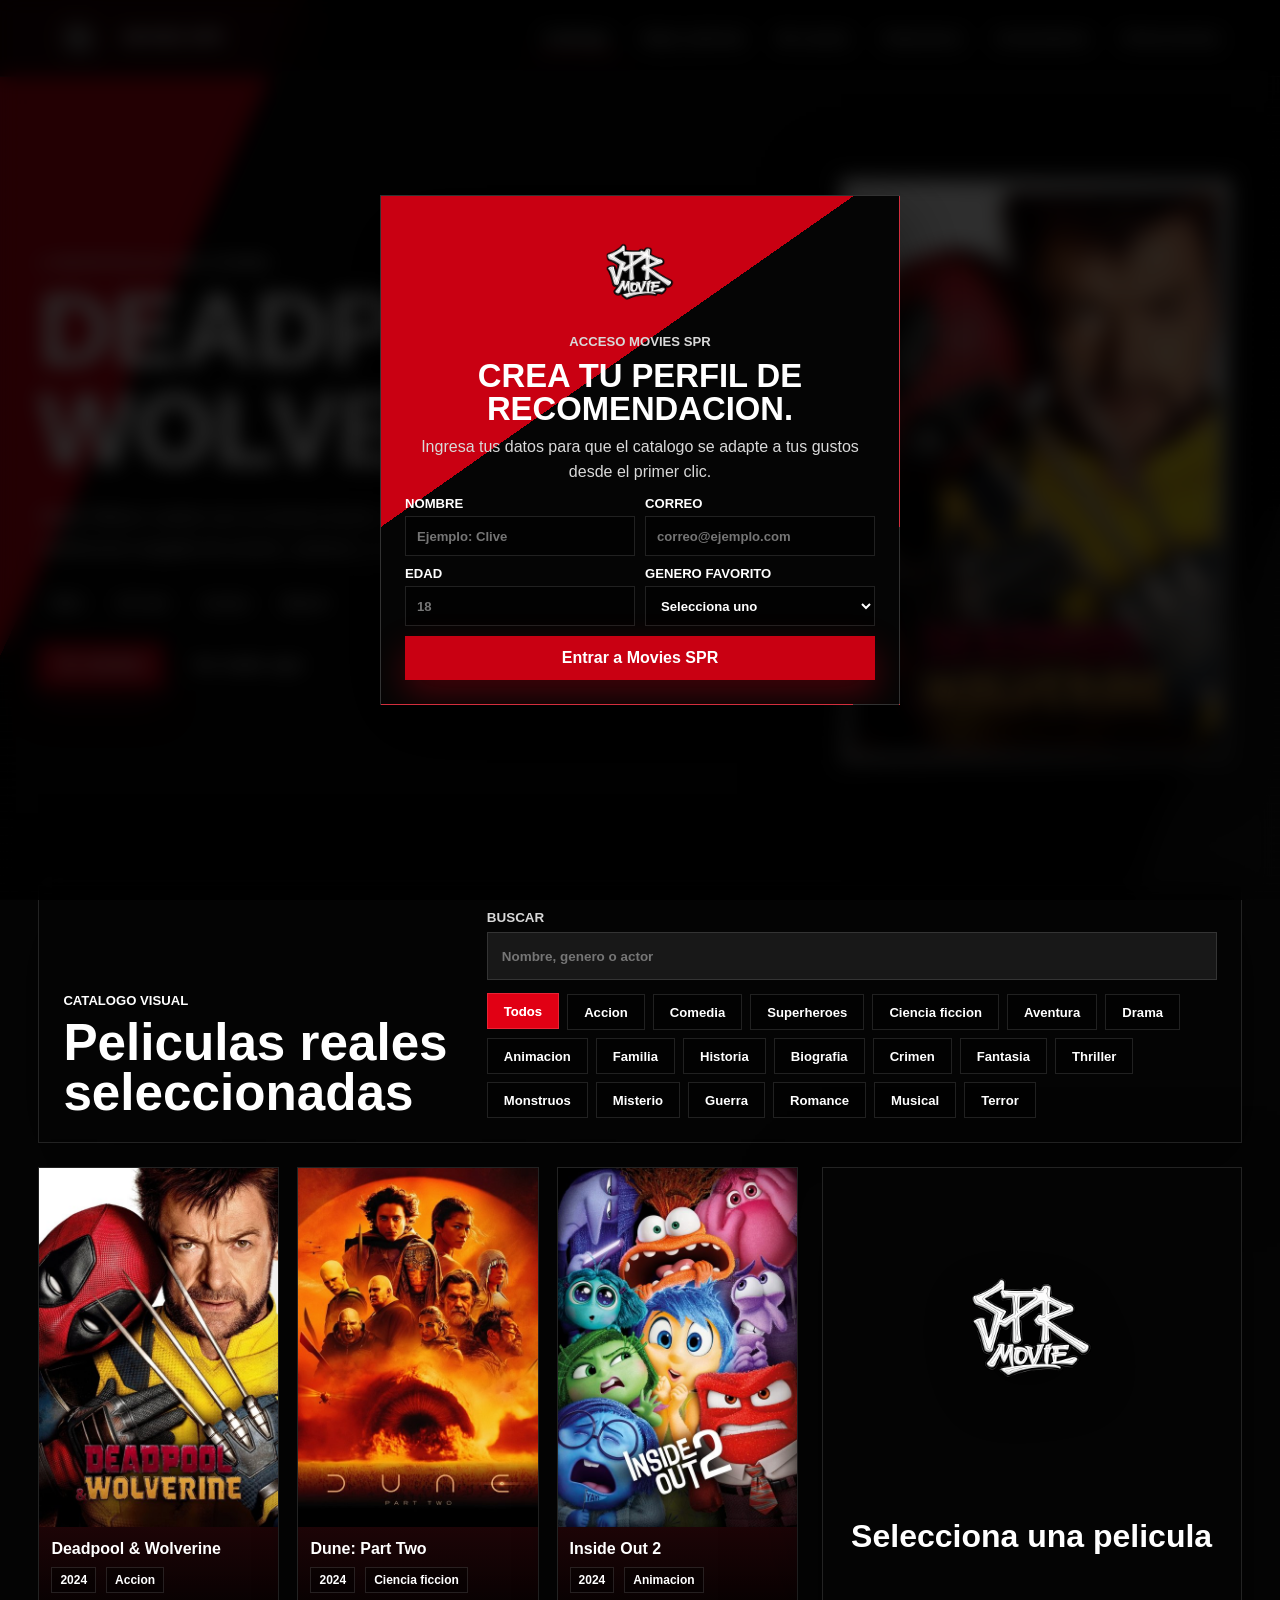
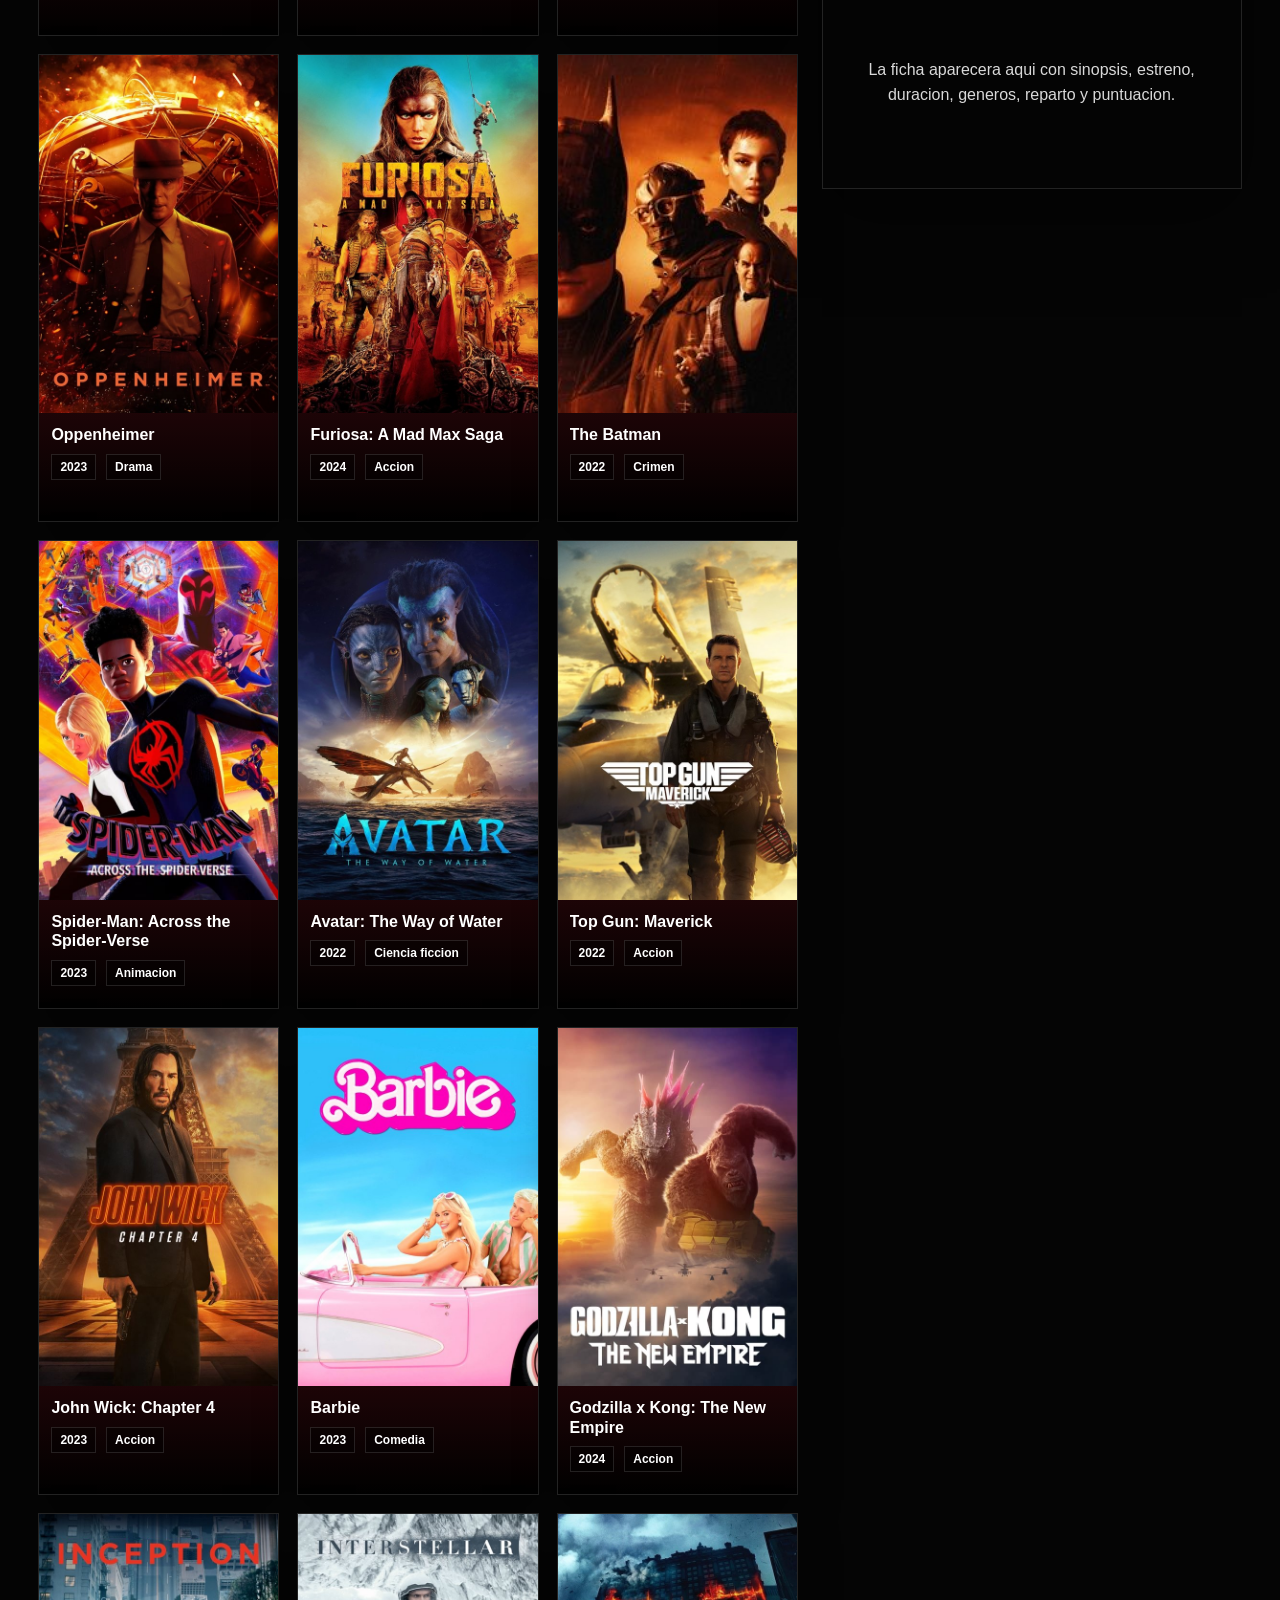
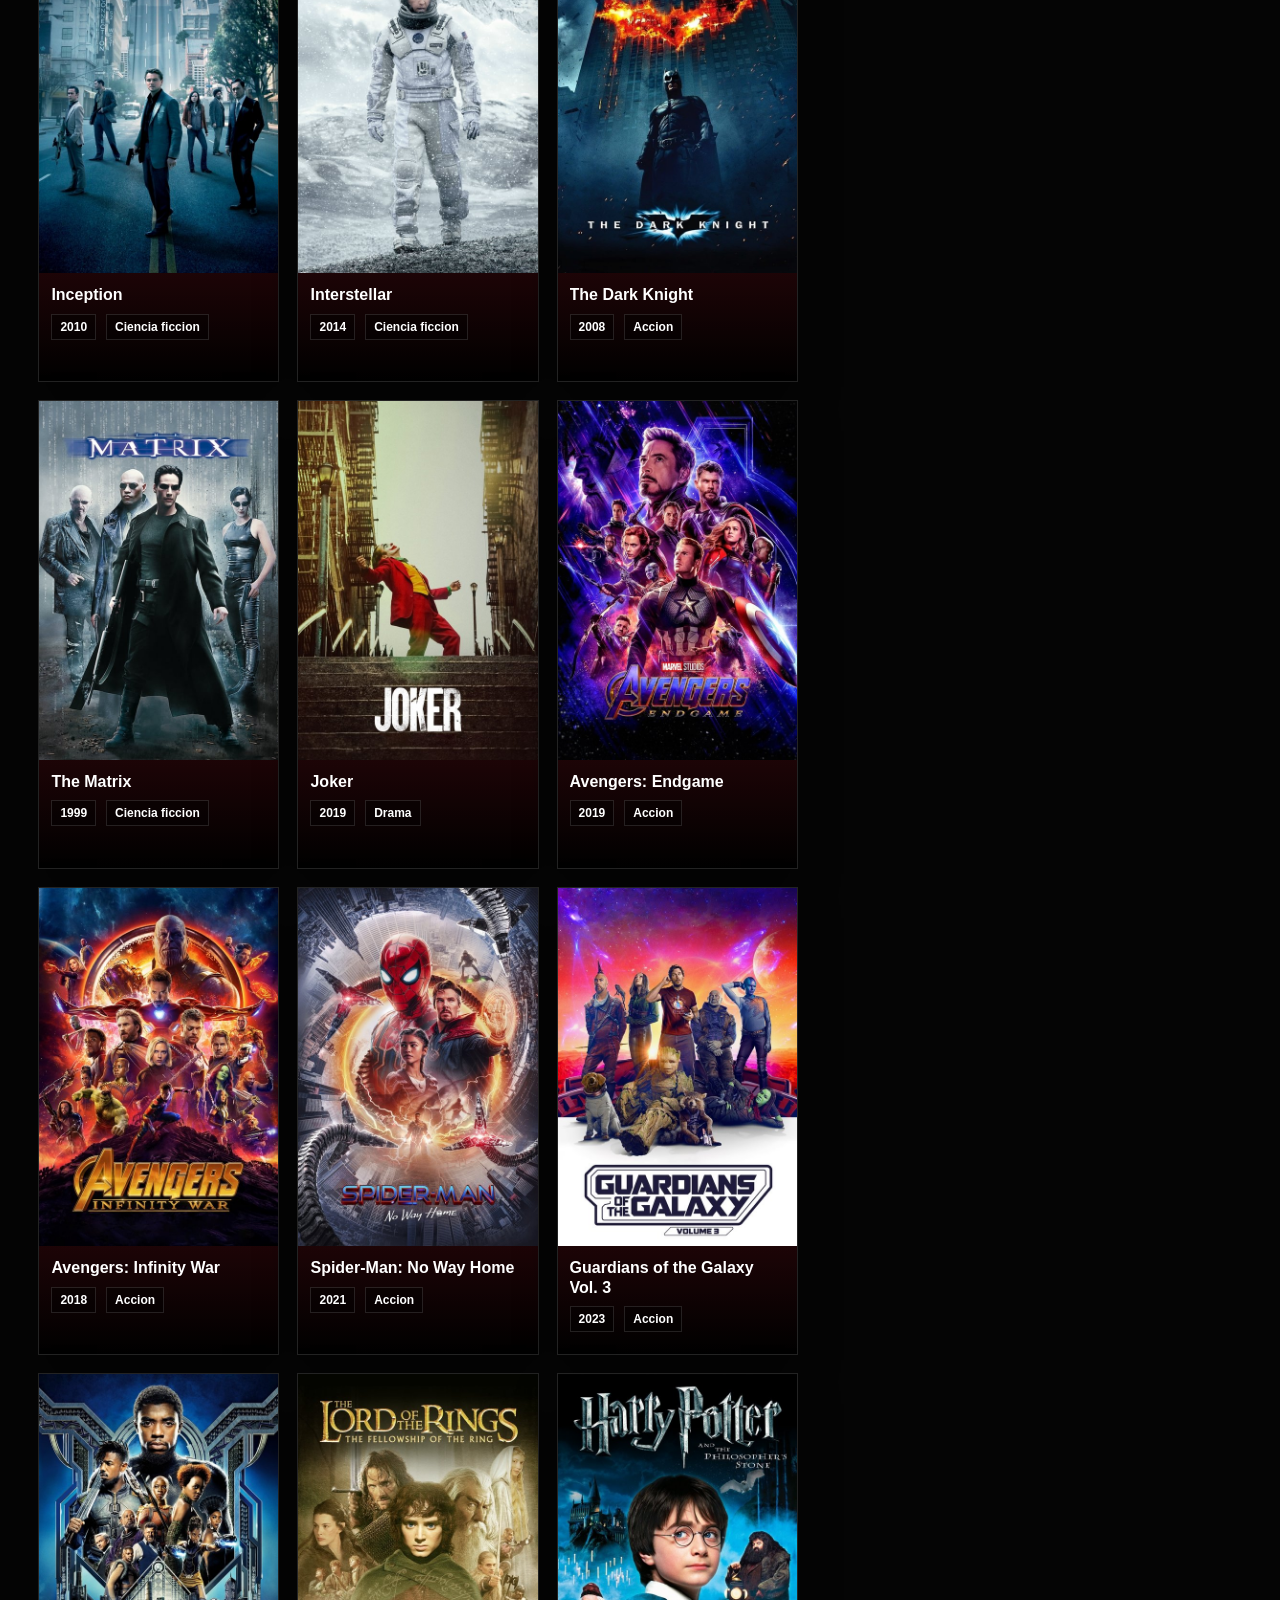
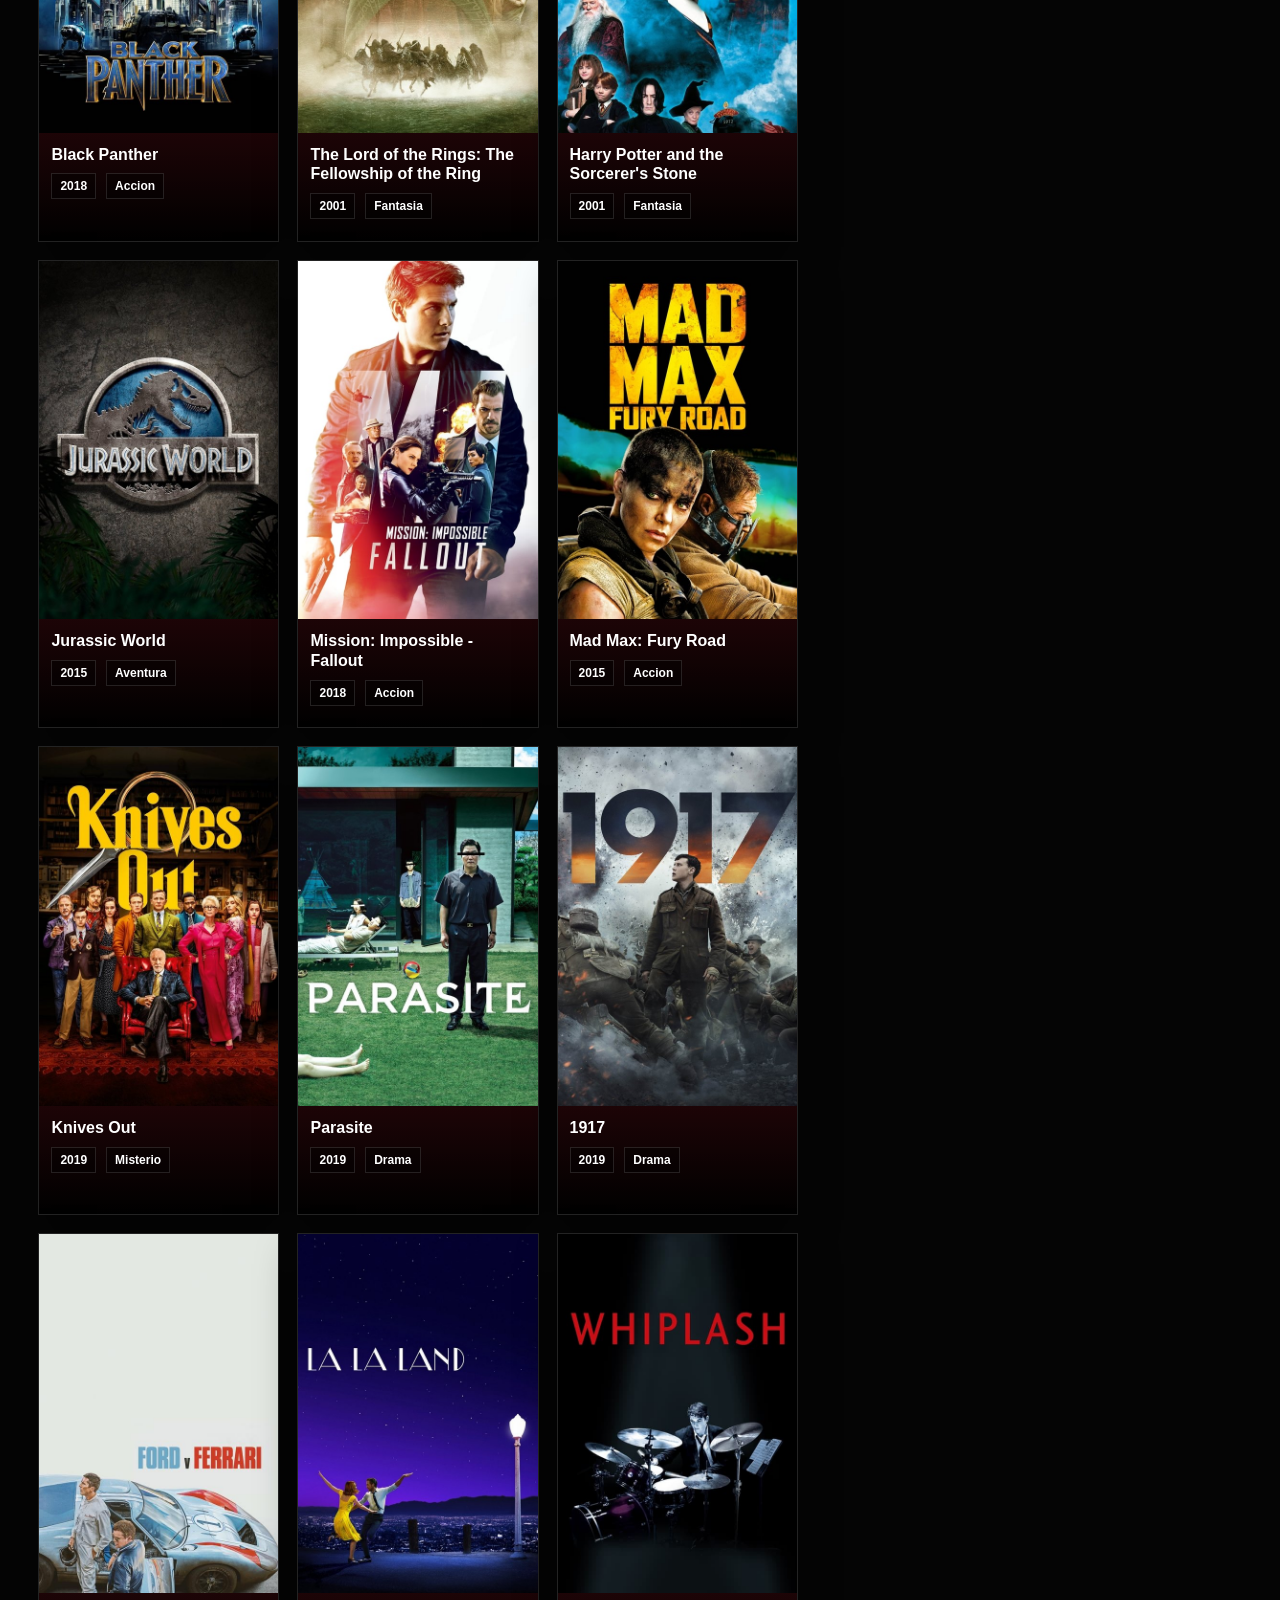
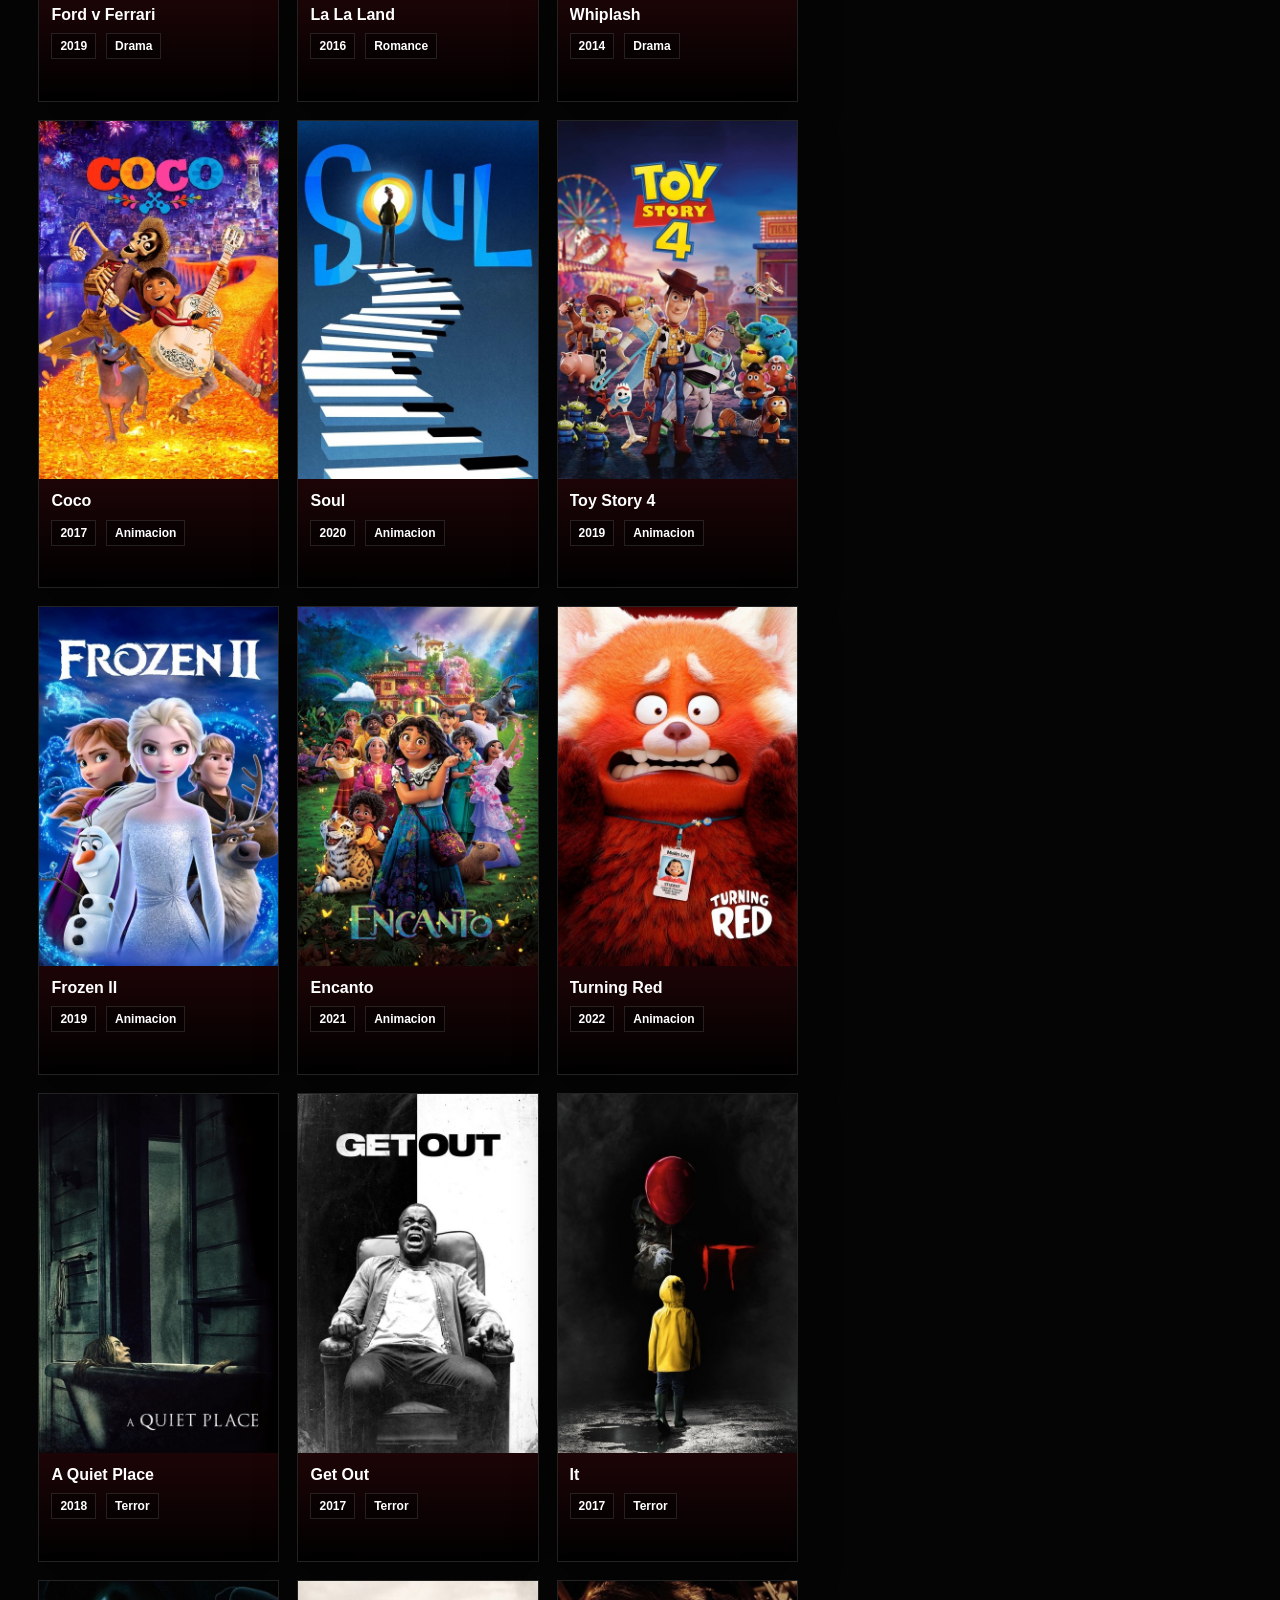
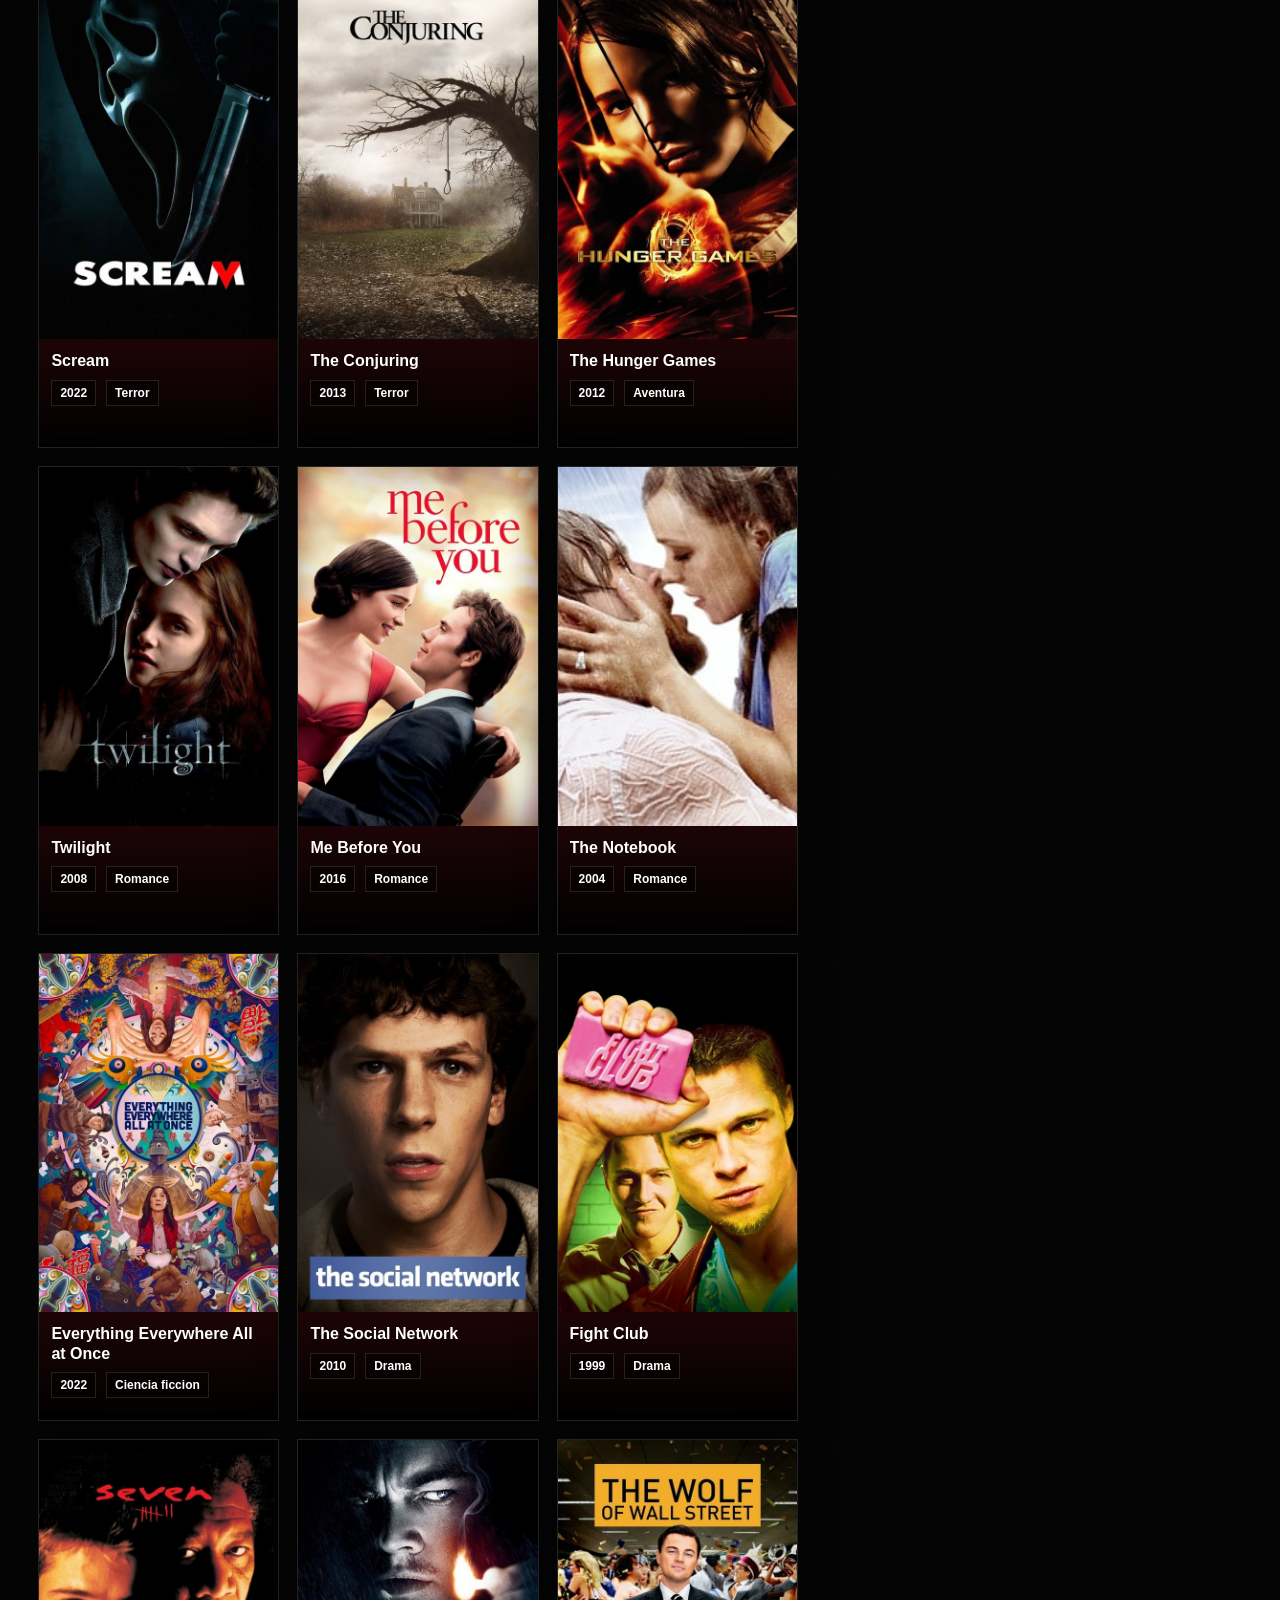
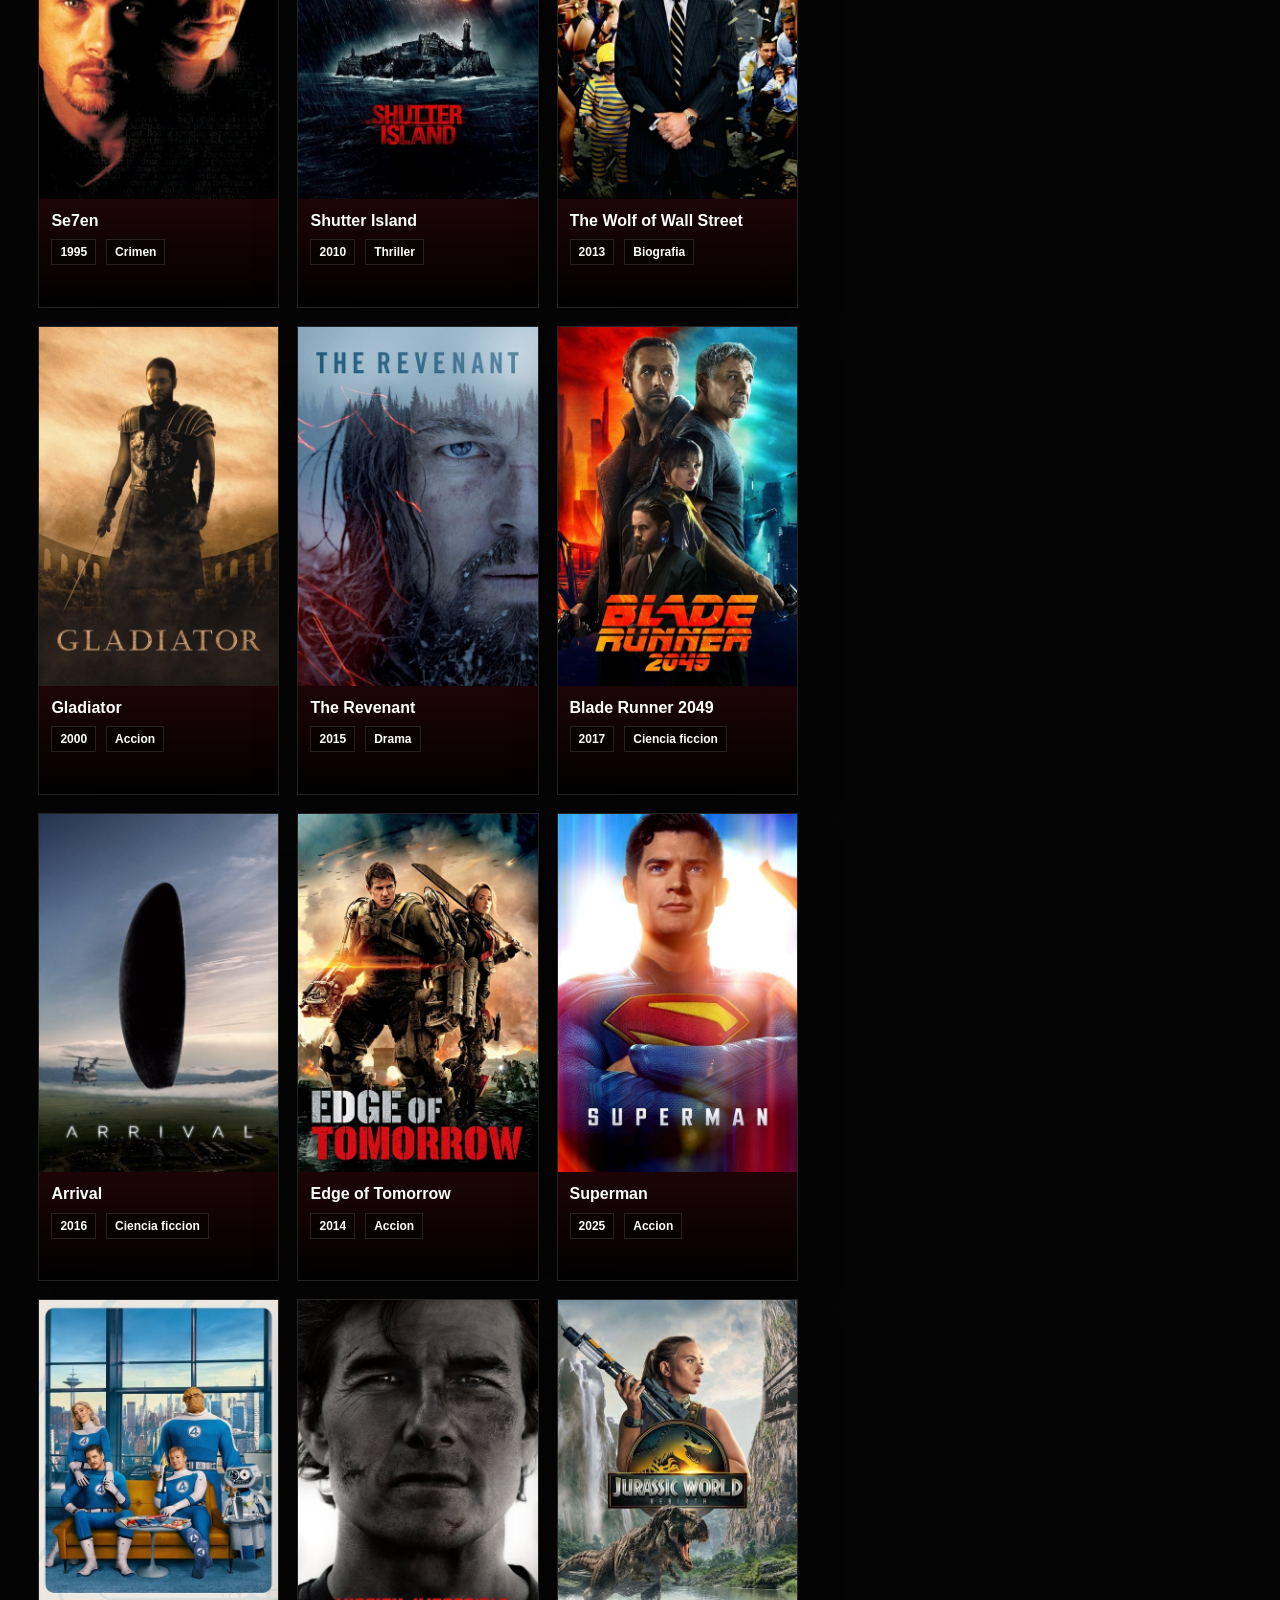
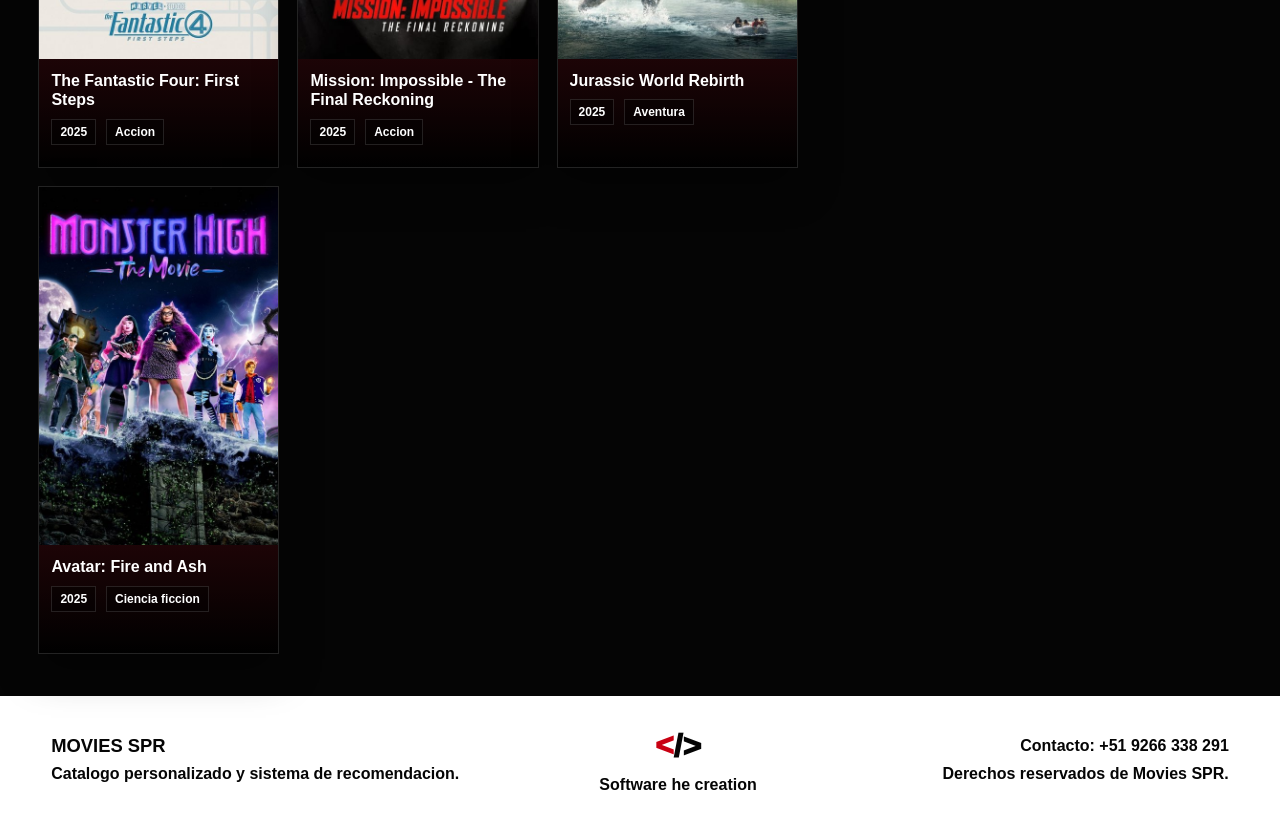
==== index.html @ 11970e3d "Entrega final Movies SPR" ====
<!DOCTYPE html>
<html lang="es">
<head>
  <meta charset="UTF-8">
  <meta name="viewport" content="width=device-width, initial-scale=1.0">
  <title>Movies SPR - Catalogo</title>
  <link rel="icon" type="image/png" href="assets/logo/logo-spr-movie.png">
  <link rel="stylesheet" href="css/styles.css">
</head>
<body>
<div class="welcome-overlay" id="loginOverlay" aria-modal="true" role="dialog">
    <section class="welcome-card login-card">
      <img src="assets/logo/logo-spr-movie.png" alt="Logo SPR Movie" class="welcome-logo">
      <p class="eyebrow">Acceso Movies SPR</p>
      <h1>Crea tu perfil de recomendacion.</h1>
      <p>Ingresa tus datos para que el catalogo se adapte a tus gustos desde el primer clic.</p>
      <form class="login-form" id="loginForm">
        <label>Nombre
          <input id="userNameInput" type="text" placeholder="Ejemplo: Clive" required>
        </label>
        <label>Correo
          <input id="userEmailInput" type="email" placeholder="correo@ejemplo.com" required>
        </label>
        <label>Edad
          <input id="userAgeInput" type="number" min="7" max="99" placeholder="18" required>
        </label>
        <label>Genero favorito
          <select id="favoriteGenreInput" required>
            <option value="">Selecciona uno</option>
            <option>Accion</option>
            <option>Comedia</option>
            <option>Superheroes</option>
            <option>Ciencia ficcion</option>
            <option>Aventura</option>
            <option>Drama</option>
            <option>Animacion</option>
            <option>Familia</option>
            <option>Crimen</option>
            <option>Thriller</option>
          </select>
        </label>
        <button class="primary-action" type="submit">Entrar a Movies SPR</button>
      </form>
    </section>
  </div>

  <div class="welcome-overlay hidden" id="welcomeOverlay" aria-modal="true" role="dialog">
    <section class="welcome-card">
      <button class="icon-button close-welcome" id="closeWelcome" aria-label="Cerrar bienvenida">x</button>
      <img src="assets/logo/logo-spr-movie.png" alt="Logo SPR Movie" class="welcome-logo">
      <p class="eyebrow" id="welcomeEyebrow">Bienvenido a Movies SPR</p>
      <h1 id="welcomeTitle">Tu catalogo ya esta listo.</h1>
      <p id="welcomeMessage">Hoy tienes recomendaciones hechas para ti. Explora, toca portadas y deja que Movies SPR aprenda que historias van contigo.</p>
      <button class="primary-action" id="startBrowsing">Continuar</button>
    </section>
  </div>

  
<header class="topbar">
    <a class="brand" href="index.html" aria-label="Movies SPR inicio">
      <img src="assets/logo/logo-spr-movie.png" alt="SPR Movie">
      <span>Movies SPR</span>
    </a>
    <nav aria-label="Secciones principales">
      <a href="index.html#catalog" aria-current="page">Catalogo</a>
      <a href="index.html#featured" >Mejor pelicula</a>
      <a href="cuenta.html" >Mi cuenta</a>
      <a href="votaciones.html" >Votaciones</a>
      <a href="comentarios.html" >Comentarios</a>
      <a href="ficha-tecnica.html" >Ficha tecnica</a>
    </nav>
  </header>

  <main id="top">
<section class="hero" id="featured">
      <div class="hero-copy">
        <p class="eyebrow">La mejor pelicula de la pagina</p>
        <h2>Deadpool & Wolverine</h2>
        <p>Wade Wilson vuelve con su humor brutal y se cruza con Wolverine en una aventura multiversal cargada de accion, cameos y caos estilo Marvel.</p>
        <div class="hero-meta">
          <span>2024</span>
          <span>127 min</span>
          <span>Accion</span>
          <span>Marvel</span>
        </div>
        <div class="hero-actions">
          <button class="primary-action" data-featured-open>Ver detalles</button>
          <button class="secondary-action" data-watch-trailer>Ver trailer aqui</button>
        </div>
      </div>
      <div class="hero-poster" aria-label="Poster destacado de Deadpool & Wolverine">
        <img src="assets/posters/deadpool-wolverine.jpg" alt="Poster Deadpool & Wolverine">
      </div>
    </section>

<section class="toolbar" id="catalog" aria-label="Herramientas del catalogo">
      <div>
        <p class="eyebrow">Catalogo visual</p>
        <h2>Peliculas reales seleccionadas</h2>
      </div>
      <div class="controls">
        <label class="search-box">
          <span>Buscar</span>
          <input id="searchInput" type="search" placeholder="Nombre, genero o actor">
        </label>
        <div class="chips" id="genreChips" aria-label="Filtros por genero"></div>
      </div>
    </section>

<section class="layout">
      <div class="movie-grid" id="movieGrid" aria-live="polite"></div>

      <aside class="detail-panel" id="details">
        <div class="panel-empty" id="panelEmpty">
          <img src="assets/logo/logo-spr-movie.png" alt="" aria-hidden="true">
          <h2>Selecciona una pelicula</h2>
          <p>La ficha aparecera aqui con sinopsis, estreno, duracion, generos, reparto y puntuacion.</p>
        </div>
        <article class="panel-content hidden" id="panelContent"></article>
      </aside>
    </section>
  </main>

<dialog class="player-modal" id="playerModal" aria-label="Reproductor de trailer">
    <div class="player-shell">
      <button class="icon-button close-player" id="closePlayer" aria-label="Cerrar reproductor">x</button>
      <div class="player-copy">
        <p class="eyebrow">Contenido destacado</p>
        <h2>Deadpool & Wolverine</h2>
        <p>Reproductor integrado de Movies SPR para disfrutar la pelicula destacada dentro de la pagina.</p>
      </div>
      <iframe
        id="trailerFrame"
        title="Reproductor Deadpool & Wolverine"
        src=""
        allow="accelerometer; autoplay; clipboard-write; encrypted-media; gyroscope; picture-in-picture; web-share"
        allowfullscreen>
      </iframe>
    </div>
  </dialog>

  <footer class="site-footer">
    <div class="footer-brand">
      <strong>Movies SPR</strong>
      <span>Catalogo personalizado y sistema de recomendacion.</span>
    </div>
    <div class="footer-owner">
      <span class="code-logo" aria-label="Logo Software he creation"><span>&lt;</span>/&gt;</span>
      <span>Software he creation</span>
    </div>
    <div class="footer-contact">
      <span>Contacto: +51 9266 338 291</span>
      <span>Derechos reservados de Movies SPR.</span>
    </div>
  </footer>

  
  <script src="js/script.js"></script>
</body>
</html>
---- css/styles.css ----
:root {
  --red: #c90012;
  --red-dark: #8d000c;
  --red-soft: #ff2b3f;
  --black: #050505;
  --black-2: #121212;
  --black-3: #1d1d1d;
  --white: #ffffff;
  --muted: #d9d9d9;
  --line: rgba(255, 255, 255, 0.12);
  --shadow: 0 24px 70px rgba(0, 0, 0, 0.55);
}

* {
  box-sizing: border-box;
}

html {
  scroll-behavior: smooth;
}

body {
  margin: 0;
  min-height: 100vh;
  font-family: Inter, Segoe UI, Arial, sans-serif;
  color: var(--white);
  background: var(--black);
  background-attachment: fixed;
}

body::before {
  content: "";
  position: fixed;
  inset: 0;
  pointer-events: none;
  background:
    linear-gradient(115deg, rgba(201, 0, 18, 0.95) 0 18%, transparent 18% 100%),
    linear-gradient(290deg, rgba(255, 255, 255, 0.07) 0 9%, transparent 9% 100%),
    repeating-linear-gradient(0deg, rgba(255, 255, 255, 0.025) 0 1px, transparent 1px 8px);
  z-index: -1;
}

button,
input,
select,
textarea {
  font: inherit;
}

.topbar {
  position: sticky;
  top: 0;
  z-index: 20;
  display: flex;
  align-items: center;
  justify-content: space-between;
  gap: 24px;
  padding: 14px clamp(18px, 4vw, 56px);
  background: rgba(5, 5, 5, 0.86);
  border-bottom: 1px solid var(--line);
  backdrop-filter: blur(18px);
}

.brand,
.topbar nav {
  display: flex;
  align-items: center;
  gap: 14px;
  flex-wrap: wrap;
}

.brand {
  min-width: 0;
  color: var(--white);
  text-decoration: none;
  font-weight: 900;
  text-transform: uppercase;
  letter-spacing: 0;
}

.brand img {
  width: 58px;
  height: 48px;
  object-fit: contain;
  filter: drop-shadow(0 0 12px rgba(255, 255, 255, 0.22));
}

.topbar nav a {
  color: var(--muted);
  text-decoration: none;
  font-size: 0.95rem;
  font-weight: 700;
  padding: 8px 10px;
  border-bottom: 2px solid transparent;
}

.topbar nav a:hover,
.topbar nav a[aria-current="page"] {
  color: var(--white);
  border-color: var(--red);
}

main {
  width: min(1440px, 100%);
  margin: 0 auto;
  padding: 28px clamp(16px, 3vw, 44px) 42px;
}

.hero {
  min-height: calc(100vh - 120px);
  display: grid;
  grid-template-columns: minmax(0, 1.1fr) minmax(260px, 0.62fr);
  align-items: center;
  gap: clamp(24px, 5vw, 72px);
  padding-bottom: 48px;
}

.hero-copy {
  max-width: 760px;
}

.eyebrow {
  margin: 0 0 10px;
  color: var(--white);
  font-weight: 900;
  text-transform: uppercase;
  font-size: 0.82rem;
  letter-spacing: 0;
}

.hero h2,
.toolbar h2,
.panel-content h2,
.welcome-card h1,
.player-copy h2 {
  margin: 0;
  line-height: 0.98;
  letter-spacing: 0;
}

.hero h2 {
  max-width: 820px;
  font-size: clamp(3rem, 8vw, 7.2rem);
  text-transform: uppercase;
}

.hero-copy > p:not(.eyebrow) {
  max-width: 690px;
  margin: 22px 0 0;
  color: #f2f2f2;
  font-size: 1.15rem;
  line-height: 1.65;
}

.hero-meta,
.movie-meta,
.facts {
  display: flex;
  flex-wrap: wrap;
  gap: 10px;
}

.hero-meta {
  margin: 24px 0;
}

.hero-meta span,
.movie-meta span,
.facts span,
.tag {
  display: inline-flex;
  align-items: center;
  min-height: 32px;
  padding: 6px 11px;
  border: 1px solid var(--line);
  background: rgba(0, 0, 0, 0.4);
  color: var(--white);
  font-size: 0.88rem;
  font-weight: 800;
}

.hero-actions,
.panel-actions {
  display: flex;
  flex-wrap: wrap;
  gap: 12px;
}

.primary-action,
.secondary-action,
.chip {
  min-height: 44px;
  border: 0;
  cursor: pointer;
  font-weight: 900;
  color: var(--white);
}

.primary-action {
  padding: 0 18px;
  background: var(--red);
  box-shadow: 0 14px 34px rgba(201, 0, 18, 0.32);
}

.secondary-action,
.chip {
  padding: 0 16px;
  border: 1px solid var(--line);
  background: rgba(0, 0, 0, 0.58);
}

.primary-action:hover,
.secondary-action:hover,
.chip:hover,
.chip.active {
  transform: translateY(-1px);
  filter: brightness(1.12);
}

.hero-poster {
  justify-self: center;
  width: min(390px, 92vw);
  aspect-ratio: 2 / 3;
  padding: 12px;
  background: linear-gradient(145deg, var(--white), rgba(255, 255, 255, 0.12));
  box-shadow: var(--shadow);
}

.hero-poster img,
.movie-card img,
.detail-poster {
  width: 100%;
  height: 100%;
  object-fit: cover;
  object-position: center;
  display: block;
  background: var(--black-2);
}

.toolbar {
  scroll-margin-top: 96px;
  display: grid;
  grid-template-columns: minmax(240px, 0.55fr) minmax(0, 1fr);
  align-items: end;
  gap: 22px;
  padding: 24px;
  background: rgba(5, 5, 5, 0.82);
  border: 1px solid var(--line);
  box-shadow: var(--shadow);
}

.proposal {
  scroll-margin-top: 92px;
  margin-top: 46px;
  display: grid;
  gap: 24px;
  min-width: 0;
}

.proposal > *,
.solution-overview,
.recommender-lab,
.architecture,
.compare-section,
.guide-answers,
.success-cases,
.evidence-block,
.lab-shell,
.recommendation-results,
.flow-diagram {
  min-width: 0;
}

.section-heading {
  max-width: 980px;
  padding: 30px 0 4px;
}

.section-heading.compact {
  padding-top: 0;
}

.section-heading h2,
.solution-overview h3 {
  margin: 0;
  font-size: clamp(2rem, 4.7vw, 4.7rem);
  line-height: 1;
  text-transform: uppercase;
}

.section-heading p:not(.eyebrow),
.solution-overview p,
.evidence-block p,
.guide-answers p,
.success-cases p {
  color: var(--muted);
  line-height: 1.58;
}

.requirement-strip {
  display: flex;
  flex-wrap: wrap;
  gap: 9px;
  padding: 16px;
  border: 1px solid var(--line);
  background: rgba(5, 5, 5, 0.78);
}

.requirement-strip span {
  padding: 9px 12px;
  background: var(--red);
  color: var(--white);
  font-weight: 900;
  font-size: 0.82rem;
  text-transform: uppercase;
}

.solution-overview,
.recommender-lab,
.architecture,
.compare-section,
.guide-answers,
.success-cases {
  border: 1px solid var(--line);
  background: rgba(5, 5, 5, 0.86);
  box-shadow: var(--shadow);
}

.solution-overview {
  display: grid;
  grid-template-columns: minmax(0, 1fr) minmax(280px, 520px);
  gap: 24px;
  align-items: center;
  padding: 28px;
}

.kpi-grid {
  display: grid;
  grid-template-columns: repeat(2, minmax(0, 1fr));
  gap: 12px;
}

.kpi-grid article {
  min-height: 120px;
  display: grid;
  align-content: center;
  gap: 6px;
  padding: 18px;
  background: linear-gradient(135deg, var(--red), var(--black) 72%);
  border: 1px solid var(--line);
}

.kpi-grid strong {
  font-size: clamp(2rem, 4vw, 3.4rem);
  line-height: 1;
}

.kpi-grid span,
.recommendation-header span {
  color: var(--muted);
  font-weight: 800;
}

.evidence-grid {
  display: grid;
  grid-template-columns: repeat(3, minmax(0, 1fr));
  gap: 18px;
}

.evidence-block {
  min-width: 0;
  padding: 22px;
  border: 1px solid var(--line);
  background: rgba(5, 5, 5, 0.88);
  box-shadow: 0 16px 42px rgba(0, 0, 0, 0.32);
}

.evidence-block.wide {
  grid-column: span 2;
}

.evidence-block h3,
.recommender-lab h3,
.success-cases h3 {
  margin: 0 0 12px;
  font-size: 1.55rem;
  line-height: 1.12;
}

.table-wrap {
  width: 100%;
  max-width: 100%;
  display: block;
  overflow-x: auto;
}

table {
  width: 100%;
  border-collapse: collapse;
  min-width: 620px;
}

th,
td {
  padding: 13px 14px;
  border: 1px solid var(--line);
  text-align: left;
  vertical-align: top;
}

th {
  background: var(--red);
  color: var(--white);
  text-transform: uppercase;
  font-size: 0.82rem;
}

td {
  background: rgba(255, 255, 255, 0.045);
  color: var(--muted);
}

.clean-list,
.decision-list {
  margin: 0;
  padding-left: 20px;
  color: var(--muted);
  line-height: 1.55;
}

.clean-list li,
.decision-list li {
  margin-bottom: 10px;
}

.formula {
  margin-top: 16px;
  padding: 14px;
  border-left: 5px solid var(--red);
  background: rgba(255, 255, 255, 0.08);
  font-weight: 900;
}

.recommender-lab,
.architecture,
.compare-section,
.guide-answers,
.success-cases {
  padding: 26px;
}

.lab-shell {
  display: grid;
  grid-template-columns: 280px minmax(0, 1fr);
  gap: 18px;
}

.profile-list {
  display: grid;
  gap: 10px;
}

.profile-button {
  min-height: 74px;
  border: 1px solid var(--line);
  padding: 12px;
  color: var(--white);
  background: rgba(255, 255, 255, 0.06);
  text-align: left;
  cursor: pointer;
}

.profile-button.active,
.profile-button:hover {
  background: var(--red);
}

.profile-button strong {
  display: block;
  margin-bottom: 4px;
}

.profile-button span {
  color: var(--muted);
  font-size: 0.86rem;
}

.recommendation-results {
  min-width: 0;
  border: 1px solid var(--line);
  background: rgba(0, 0, 0, 0.45);
}

.recommendation-header {
  display: flex;
  justify-content: space-between;
  gap: 16px;
  padding: 16px;
  border-bottom: 1px solid var(--line);
}

.recommendation-header h3 {
  margin: 0;
}

.recommendation-list {
  display: grid;
  grid-template-columns: repeat(3, minmax(0, 1fr));
  gap: 12px;
  padding: 16px;
}

.recommendation-card {
  display: grid;
  gap: 10px;
  width: 100%;
  padding: 12px;
  border: 1px solid var(--line);
  background: rgba(255, 255, 255, 0.06);
  color: var(--white);
  text-align: left;
  cursor: pointer;
  appearance: none;
}

.recommendation-card:hover,
.personal-rec:hover {
  border-color: var(--red-soft);
  background: rgba(201, 0, 18, 0.18);
}

.recommendation-card img {
  width: 100%;
  aspect-ratio: 2 / 3;
  object-fit: cover;
  object-position: center;
}

.recommendation-card strong {
  line-height: 1.18;
}

.recommendation-card small {
  color: var(--muted);
  line-height: 1.35;
}

.flow-diagram {
  display: grid;
  grid-template-columns: 1fr 36px 1fr 36px 1fr 36px 1fr;
  align-items: center;
  gap: 8px;
  margin-top: 16px;
}

.flow-diagram.secondary-flow {
  grid-template-columns: 1fr 36px 1fr 36px 1fr;
  max-width: 920px;
}

.flow-diagram div {
  min-width: 0;
  min-height: 118px;
  display: grid;
  align-content: center;
  gap: 8px;
  padding: 16px;
  border: 1px solid var(--line);
  background: linear-gradient(150deg, var(--red), var(--black) 78%);
  font-weight: 900;
  text-transform: uppercase;
}

.flow-diagram small {
  color: var(--muted);
  font-weight: 700;
  text-transform: none;
}

.flow-diagram span {
  height: 3px;
  background: var(--white);
  position: relative;
}

.flow-diagram span::after {
  content: "";
  position: absolute;
  right: -1px;
  top: 50%;
  width: 10px;
  height: 10px;
  border-top: 3px solid var(--white);
  border-right: 3px solid var(--white);
  transform: translateY(-50%) rotate(45deg);
}

.tree {
  display: grid;
  gap: 8px;
  margin-bottom: 14px;
}

.tree span {
  padding: 9px 12px;
  border-left: 4px solid var(--red);
  background: rgba(255, 255, 255, 0.08);
  font-weight: 800;
}

.tree span:not(:first-child) {
  margin-left: 22px;
}

.metric-bars {
  display: grid;
  gap: 12px;
}

.metric-bars div {
  display: grid;
  grid-template-columns: 150px 1fr 62px;
  align-items: center;
  gap: 12px;
}

meter {
  width: 100%;
  height: 16px;
  accent-color: var(--red);
}

.survey-form {
  display: grid;
  gap: 14px;
}

.survey-form label {
  display: grid;
  gap: 6px;
  color: var(--muted);
  font-weight: 800;
}

.survey-form input {
  accent-color: var(--red);
}

.survey-form textarea {
  min-height: 96px;
  resize: vertical;
  padding: 12px;
  border: 1px solid var(--line);
  color: var(--white);
  background: rgba(255, 255, 255, 0.08);
}

.cost-list {
  display: grid;
  gap: 10px;
}

.cost-list span {
  padding: 11px;
  background: rgba(255, 255, 255, 0.07);
  color: var(--muted);
}

.comments-section {
  display: grid;
  gap: 16px;
  padding: 26px;
  border: 1px solid var(--line);
  background: rgba(5, 5, 5, 0.86);
  box-shadow: var(--shadow);
}

.comments-feed {
  display: grid;
  gap: 14px;
}

.comment-card {
  display: grid;
  gap: 12px;
  padding: 16px;
  border: 1px solid var(--line);
  background: rgba(255, 255, 255, 0.055);
}

.comment-card header {
  display: flex;
  align-items: center;
  gap: 12px;
}

.comment-avatar {
  display: grid;
  place-items: center;
  width: 44px;
  height: 44px;
  background: var(--red);
  color: var(--white);
  font-weight: 1000;
}

.comment-card header strong,
.reply-card strong {
  display: block;
}

.comment-card header span,
.reply-card span {
  color: var(--muted);
  font-size: 0.84rem;
}

.comment-card p,
.reply-card p {
  margin: 0;
  color: var(--muted);
  line-height: 1.5;
}

.comment-actions {
  display: flex;
  flex-wrap: wrap;
  gap: 8px;
}

.comment-actions button,
.reply-form button {
  min-height: 36px;
  border: 1px solid var(--line);
  padding: 0 12px;
  color: var(--white);
  background: rgba(0, 0, 0, 0.55);
  cursor: pointer;
  font-weight: 900;
}

.comment-actions button.active,
.comment-actions button:hover,
.reply-form button:hover {
  background: var(--red);
}

.reply-list {
  display: grid;
  gap: 9px;
  padding-left: 18px;
  border-left: 3px solid rgba(201, 0, 18, 0.6);
}

.reply-card {
  display: grid;
  gap: 4px;
  padding: 10px;
  background: rgba(0, 0, 0, 0.28);
}

.reply-form {
  display: grid;
  grid-template-columns: 1fr auto;
  gap: 10px;
}

.reply-form input {
  min-height: 38px;
  border: 1px solid var(--line);
  padding: 0 12px;
  color: var(--white);
  background: rgba(255, 255, 255, 0.08);
}

.guide-answers {
  display: grid;
  gap: 10px;
}

details {
  border: 1px solid var(--line);
  background: rgba(255, 255, 255, 0.055);
}

summary {
  cursor: pointer;
  padding: 16px;
  font-weight: 900;
}

details p {
  margin: 0;
  padding: 0 16px 16px;
}

.case-grid {
  display: grid;
  grid-template-columns: repeat(3, minmax(0, 1fr));
  gap: 16px;
}

.case-grid article {
  padding: 18px;
  border: 1px solid var(--line);
  background: rgba(255, 255, 255, 0.06);
}

.toolbar h2 {
  font-size: clamp(1.8rem, 4vw, 3.4rem);
}

.controls {
  display: grid;
  gap: 14px;
}

.search-box {
  display: grid;
  gap: 7px;
  color: var(--muted);
  font-size: 0.84rem;
  font-weight: 800;
  text-transform: uppercase;
}

.search-box input {
  width: 100%;
  min-height: 48px;
  padding: 0 14px;
  border: 1px solid var(--line);
  outline: 0;
  color: var(--white);
  background: rgba(255, 255, 255, 0.08);
}

.search-box input:focus {
  border-color: var(--white);
  box-shadow: 0 0 0 3px rgba(255, 255, 255, 0.12);
}

.chips {
  display: flex;
  flex-wrap: wrap;
  gap: 8px;
}

.chip {
  min-height: 36px;
  font-size: 0.82rem;
}

.chip.active {
  background: var(--red);
}

.layout {
  display: grid;
  grid-template-columns: minmax(0, 1fr) minmax(330px, 420px);
  gap: 24px;
  align-items: start;
  margin-top: 24px;
}

.movie-grid {
  display: grid;
  grid-template-columns: repeat(auto-fill, minmax(180px, 1fr));
  gap: 18px;
  align-items: start;
}

.movie-card {
  position: relative;
  display: grid;
  grid-template-rows: auto 108px;
  min-width: 0;
  border: 1px solid var(--line);
  color: var(--white);
  background: var(--black);
  cursor: pointer;
  box-shadow: 0 18px 38px rgba(0, 0, 0, 0.38);
  overflow: hidden;
  text-align: left;
  appearance: none;
  padding: 0;
}

.movie-card::after {
  content: "";
  position: absolute;
  inset: 0;
  border: 3px solid transparent;
  pointer-events: none;
}

.movie-card:hover,
.movie-card.active {
  transform: translateY(-4px);
}

.movie-card.active::after {
  border-color: var(--red-soft);
}

.poster-wrap {
  display: block;
  width: 100%;
  aspect-ratio: 2 / 3;
  background: var(--black-2);
  overflow: hidden;
}

.card-info {
  height: 108px;
  padding: 12px;
  background: linear-gradient(180deg, rgba(201, 0, 18, 0.12), rgba(0, 0, 0, 0.98));
  overflow: hidden;
}

.card-info h3 {
  margin: 0;
  font-size: 1rem;
  line-height: 1.22;
  display: -webkit-box;
  -webkit-line-clamp: 2;
  -webkit-box-orient: vertical;
  overflow: hidden;
}

.movie-meta {
  margin-top: 9px;
}

.movie-meta span {
  min-height: 26px;
  padding: 4px 8px;
  font-size: 0.75rem;
}

.detail-panel {
  position: sticky;
  top: 92px;
  min-height: 620px;
  border: 1px solid var(--line);
  background: rgba(5, 5, 5, 0.9);
  box-shadow: var(--shadow);
  overflow: hidden;
}

.panel-empty,
.panel-content {
  padding: 22px;
}

.panel-empty {
  display: grid;
  place-items: center;
  min-height: 620px;
  text-align: center;
}

.panel-empty img {
  width: 190px;
  max-width: 70%;
  filter: drop-shadow(0 18px 24px rgba(0, 0, 0, 0.45));
}

.panel-empty h2 {
  margin: 10px 0 0;
  font-size: 2rem;
}

.panel-empty p,
.panel-content p,
.player-copy p,
.welcome-card p {
  color: var(--muted);
  line-height: 1.58;
}

.hidden {
  display: none;
}

.detail-poster {
  aspect-ratio: 2 / 3;
  max-height: 420px;
  border: 1px solid var(--line);
}

.panel-content h2 {
  margin-top: 18px;
  font-size: 2.2rem;
  text-transform: uppercase;
}

.facts {
  margin: 14px 0;
}

.credits {
  display: grid;
  gap: 10px;
  margin: 16px 0 20px;
}

.credits strong {
  color: var(--white);
}

.score {
  display: grid;
  grid-template-columns: 72px 1fr;
  align-items: center;
  gap: 12px;
  margin: 18px 0;
}

.score-ring {
  display: grid;
  place-items: center;
  width: 72px;
  height: 72px;
  border-radius: 50%;
  background: conic-gradient(var(--red-soft) var(--score), rgba(255,255,255,0.12) 0);
  font-weight: 900;
}

.score-ring span {
  display: grid;
  place-items: center;
  width: 54px;
  height: 54px;
  border-radius: 50%;
  background: var(--black);
}

.welcome-overlay {
  position: fixed;
  inset: 0;
  z-index: 50;
  display: grid;
  place-items: center;
  padding: 18px;
  background: rgba(0, 0, 0, 0.82);
  backdrop-filter: blur(10px);
}

.welcome-overlay.hidden {
  display: none;
}

.welcome-card {
  position: relative;
  width: min(460px, 100%);
  max-height: calc(100vh - 32px);
  overflow: auto;
  padding: clamp(16px, 2.3vw, 24px);
  border: 1px solid rgba(255, 255, 255, 0.18);
  background: linear-gradient(145deg, var(--red) 0 38%, var(--black) 38% 100%);
  box-shadow: var(--shadow);
  text-align: center;
}

@media (max-height: 760px) {
  .welcome-card {
    padding: 14px 22px 18px;
  }

  .welcome-logo {
    width: 92px;
    margin-bottom: 4px;
  }

  .welcome-card h1 {
    font-size: 1.65rem;
  }

  .welcome-card p:not(.eyebrow) {
    margin: 8px 0;
  }
}

.welcome-logo {
  width: min(104px, 42%);
  margin: 0 auto 6px;
  display: block;
}

.welcome-card h1 {
  margin: 6px 0;
  font-size: clamp(1.35rem, 3vw, 2.05rem);
  text-transform: uppercase;
  line-height: 1;
}

.welcome-card p {
  margin: 8px 0;
}

.login-card {
  width: min(520px, 100%);
}

.login-form {
  display: grid;
  grid-template-columns: repeat(2, minmax(0, 1fr));
  gap: 10px;
  margin-top: 12px;
  text-align: left;
}

.login-form label {
  display: grid;
  gap: 5px;
  color: var(--white);
  font-weight: 900;
  text-transform: uppercase;
  font-size: 0.82rem;
}

.login-form input,
.login-form select {
  min-height: 40px;
  width: 100%;
  border: 1px solid var(--line);
  padding: 0 11px;
  color: var(--white);
  background: rgba(0, 0, 0, 0.55);
  outline: 0;
}

.login-form select option {
  color: var(--black);
}

.login-form input:focus,
.login-form select:focus {
  border-color: var(--white);
  box-shadow: 0 0 0 3px rgba(255, 255, 255, 0.14);
}

.login-form .primary-action {
  grid-column: 1 / -1;
}

.page-hero {
  display: grid;
  gap: 12px;
  max-width: 980px;
  padding: clamp(34px, 7vw, 86px) 0 clamp(18px, 4vw, 34px);
}

.page-hero h1 {
  margin: 0;
  font-size: clamp(2.2rem, 6vw, 5.4rem);
  line-height: 0.98;
  text-transform: uppercase;
}

.page-hero p:not(.eyebrow) {
  max-width: 740px;
  margin: 0;
  color: var(--muted);
  line-height: 1.58;
}

.user-dashboard {
  scroll-margin-top: 96px;
  display: grid;
  grid-template-columns: minmax(260px, 0.82fr) minmax(260px, 1fr) minmax(280px, 1.18fr);
  gap: 18px;
  margin-top: 24px;
}

.weekly-vote {
  scroll-margin-top: 96px;
  display: grid;
  gap: 18px;
  margin-top: 24px;
  padding: 24px;
  border: 1px solid var(--line);
  background: rgba(5, 5, 5, 0.88);
  box-shadow: var(--shadow);
}

.vote-summary {
  min-width: 0;
}

.winner-card {
  display: grid;
  grid-template-columns: 110px 1fr;
  gap: 16px;
  align-items: center;
  padding: 14px;
  border: 1px solid var(--line);
  background: linear-gradient(135deg, rgba(201, 0, 18, 0.34), rgba(255, 255, 255, 0.06));
}

.winner-card img {
  width: 110px;
  aspect-ratio: 2 / 3;
  object-fit: cover;
  object-position: center;
}

.winner-card h3 {
  margin: 0;
  font-size: clamp(1.6rem, 3vw, 2.7rem);
  line-height: 1;
  text-transform: uppercase;
}

.winner-card p:not(.eyebrow) {
  color: var(--muted);
  line-height: 1.45;
}

.vote-grid {
  display: grid;
  grid-template-columns: repeat(auto-fit, minmax(210px, 1fr));
  gap: 14px;
}

.vote-card {
  min-width: 0;
  border: 1px solid var(--line);
  background: rgba(255, 255, 255, 0.055);
  overflow: hidden;
}

.vote-card.voted {
  border-color: var(--red-soft);
  box-shadow: 0 0 0 2px rgba(255, 43, 63, 0.22);
}

.vote-card img {
  width: 100%;
  aspect-ratio: 2 / 3;
  object-fit: cover;
  object-position: center;
}

.vote-card-body {
  display: grid;
  gap: 9px;
  padding: 12px;
}

.vote-card h3 {
  margin: 0;
  font-size: 1rem;
  line-height: 1.2;
}

.vote-card span,
.vote-card strong {
  color: var(--muted);
  font-size: 0.86rem;
}

.vote-meter {
  height: 9px;
  background: rgba(255, 255, 255, 0.12);
  overflow: hidden;
}

.vote-meter span {
  display: block;
  height: 100%;
  background: var(--red);
}

.vote-card button:disabled {
  cursor: not-allowed;
  opacity: 0.58;
  filter: grayscale(0.35);
}

.user-card {
  min-width: 0;
  padding: 20px;
  border: 1px solid var(--line);
  background: rgba(5, 5, 5, 0.88);
  box-shadow: 0 18px 44px rgba(0, 0, 0, 0.36);
}

.user-card h2 {
  margin: 0 0 14px;
  font-size: clamp(1.35rem, 2.4vw, 2.2rem);
  line-height: 1.05;
  text-transform: uppercase;
}

.touched-list,
.personal-recs {
  display: grid;
  gap: 10px;
}

.empty-note {
  margin: 0;
  color: var(--muted);
  line-height: 1.5;
}

.touched-item,
.personal-rec {
  display: grid;
  grid-template-columns: 52px 1fr;
  gap: 10px;
  align-items: center;
  width: 100%;
  padding: 9px;
  border: 1px solid var(--line);
  background: rgba(255, 255, 255, 0.06);
  color: var(--white);
  text-align: left;
  cursor: pointer;
  appearance: none;
}

.touched-item img,
.personal-rec img {
  width: 52px;
  aspect-ratio: 2 / 3;
  object-fit: cover;
  object-position: center;
}

.touched-item strong,
.personal-rec strong {
  display: block;
  line-height: 1.18;
}

.touched-item small,
.personal-rec small {
  display: block;
  margin-top: 4px;
  color: var(--muted);
  line-height: 1.3;
}

.icon-button {
  display: inline-grid;
  place-items: center;
  width: 38px;
  height: 38px;
  border: 1px solid var(--line);
  color: var(--white);
  background: rgba(0, 0, 0, 0.68);
  cursor: pointer;
  font-weight: 900;
}

.close-welcome,
.close-player {
  position: absolute;
  top: 14px;
  right: 14px;
}

.player-modal {
  width: min(960px, calc(100% - 28px));
  border: 1px solid var(--line);
  padding: 0;
  color: var(--white);
  background: var(--black);
  box-shadow: var(--shadow);
}

.player-modal::backdrop {
  background: rgba(0, 0, 0, 0.78);
  backdrop-filter: blur(10px);
}

.player-shell {
  position: relative;
  padding: 22px;
}

.player-copy {
  padding-right: 46px;
}

.player-shell iframe {
  width: 100%;
  aspect-ratio: 16 / 9;
  margin-top: 12px;
  border: 0;
  background: var(--black-2);
}

.site-footer {
  display: grid;
  grid-template-columns: minmax(220px, 1.2fr) minmax(210px, 0.8fr) minmax(240px, 1fr);
  align-items: center;
  gap: 18px;
  padding: 28px clamp(18px, 4vw, 56px);
  color: var(--black);
  background: var(--white);
  font-weight: 900;
}

.footer-brand,
.footer-owner,
.footer-contact {
  display: grid;
  gap: 6px;
}

.footer-brand strong {
  font-size: 1.15rem;
  text-transform: uppercase;
}

.footer-brand span,
.footer-contact span,
.footer-owner span:not(.code-logo) {
  line-height: 1.35;
}

.footer-owner {
  justify-items: center;
  text-align: center;
}

.footer-contact {
  justify-items: end;
  text-align: right;
}

.code-logo {
  display: inline-flex;
  align-items: center;
  justify-content: center;
  gap: 0;
  min-width: 72px;
  min-height: 40px;
  font-size: 2rem;
  line-height: 1;
  color: var(--black);
  font-weight: 1000;
  letter-spacing: 0;
  white-space: nowrap;
}

.code-logo span {
  display: inline;
  color: var(--red);
}

@media (max-width: 980px) {
  .hero,
  .toolbar,
  .layout,
  .user-dashboard,
  .solution-overview,
  .lab-shell {
    grid-template-columns: 1fr;
  }

  .hero {
    min-height: auto;
    padding-top: 28px;
  }

  .hero-poster {
    justify-self: start;
    width: min(310px, 100%);
  }

  .detail-panel {
    position: static;
  }

  .evidence-grid,
  .case-grid,
  .recommendation-list {
    grid-template-columns: 1fr;
  }

  .evidence-block.wide {
    grid-column: auto;
  }

  .flow-diagram,
  .flow-diagram.secondary-flow {
    grid-template-columns: 1fr;
  }

  .flow-diagram span {
    width: 3px;
    height: 28px;
    justify-self: center;
  }

  .flow-diagram span::after {
    right: 50%;
    top: auto;
    bottom: -1px;
    transform: translateX(50%) rotate(135deg);
  }

  .site-footer {
    grid-template-columns: 1fr;
    justify-items: start;
    text-align: left;
  }

  .footer-owner,
  .footer-contact {
    justify-items: start;
    text-align: left;
  }
}

@media (max-width: 680px) {
  .topbar {
    align-items: flex-start;
    flex-direction: column;
  }

  .topbar nav {
    width: 100%;
    justify-content: flex-start;
    gap: 10px 14px;
  }

  .movie-grid {
    grid-template-columns: repeat(2, minmax(0, 1fr));
    gap: 12px;
  }

  .card-info {
    min-height: 104px;
    padding: 10px;
  }

  .panel-content,
  .panel-empty {
    padding: 16px;
  }

  .solution-overview,
  .weekly-vote,
  .recommender-lab,
  .architecture,
  .compare-section,
  .guide-answers,
  .success-cases,
  .comments-section,
  .evidence-block {
    padding: 16px;
  }

  .kpi-grid {
    grid-template-columns: 1fr;
  }

  .metric-bars div {
    grid-template-columns: 1fr;
  }

  .recommendation-header {
    display: grid;
  }

  .login-form {
    grid-template-columns: 1fr;
  }

  .winner-card {
    grid-template-columns: 82px 1fr;
  }

  .winner-card img {
    width: 82px;
  }

  .reply-form {
    grid-template-columns: 1fr;
  }

  .movie-card {
    grid-template-rows: auto 104px;
  }

  .card-info {
    height: 104px;
    padding: 10px;
  }

}
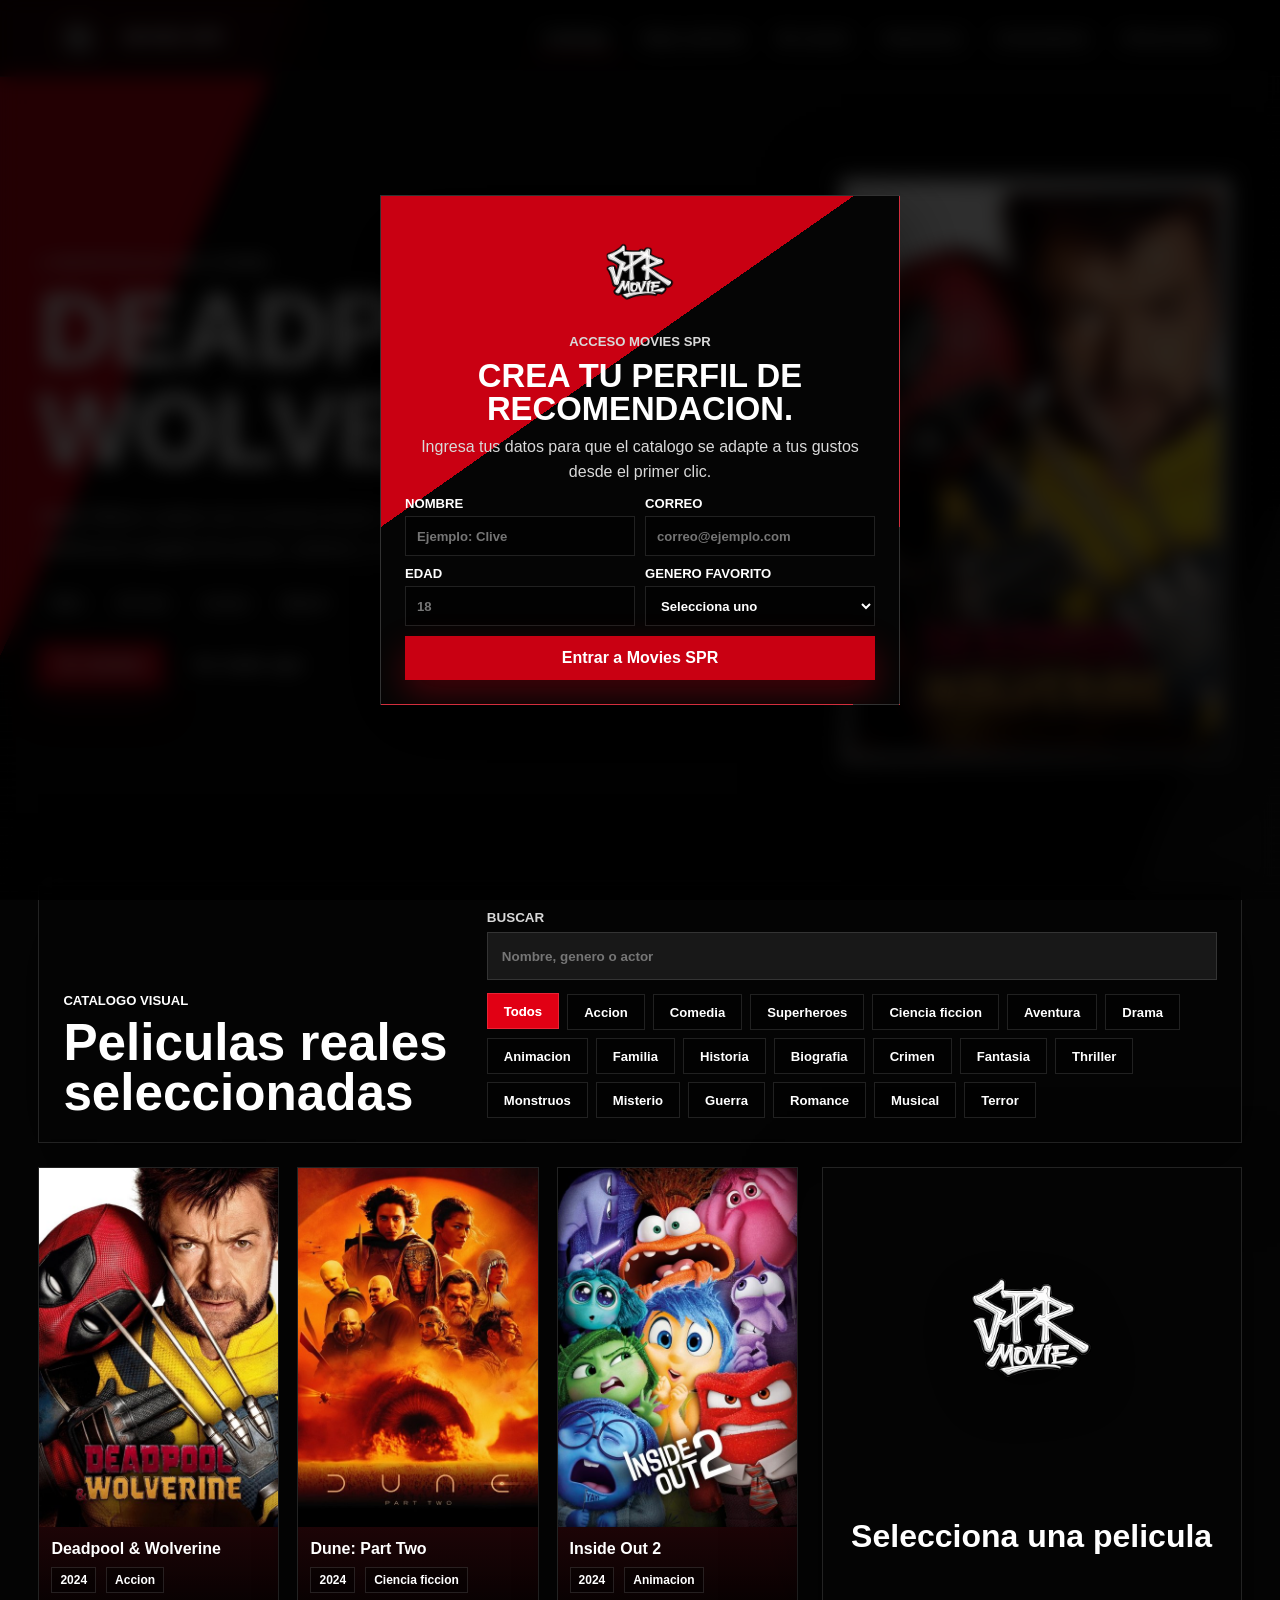
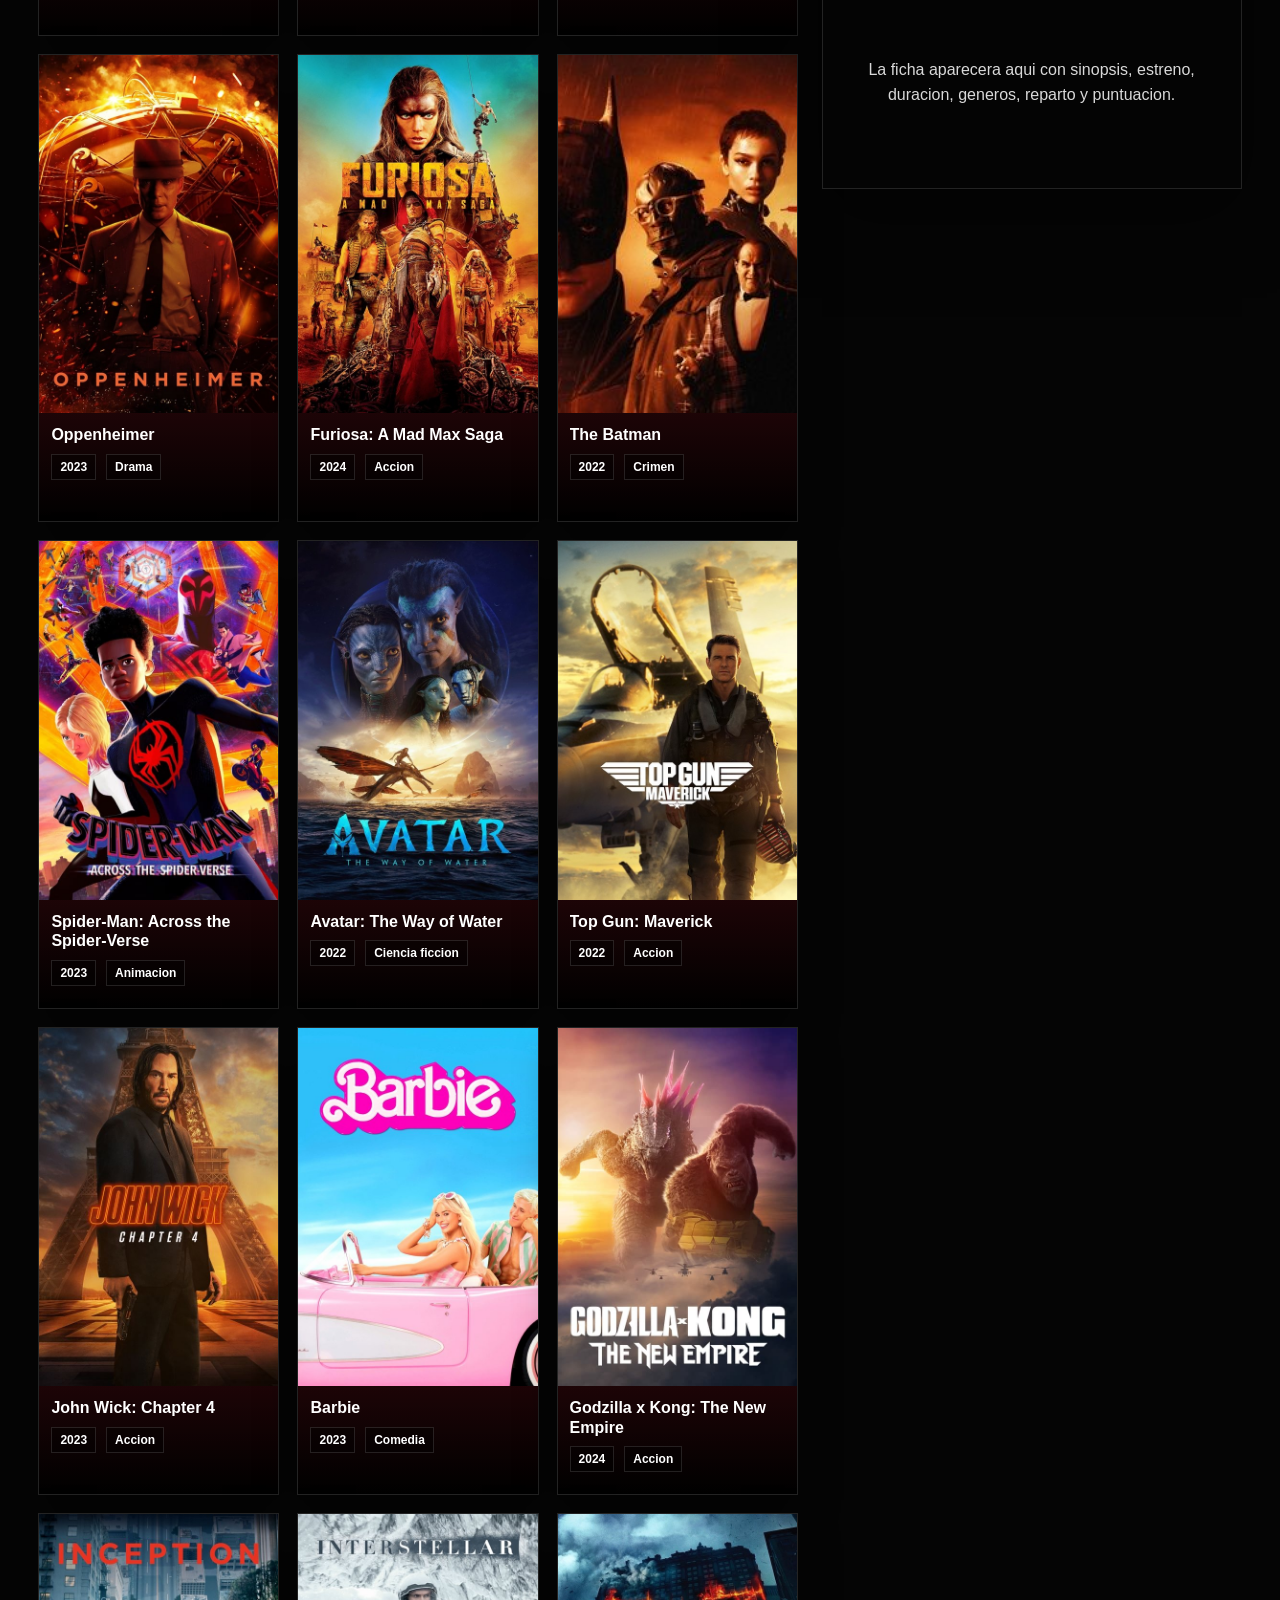
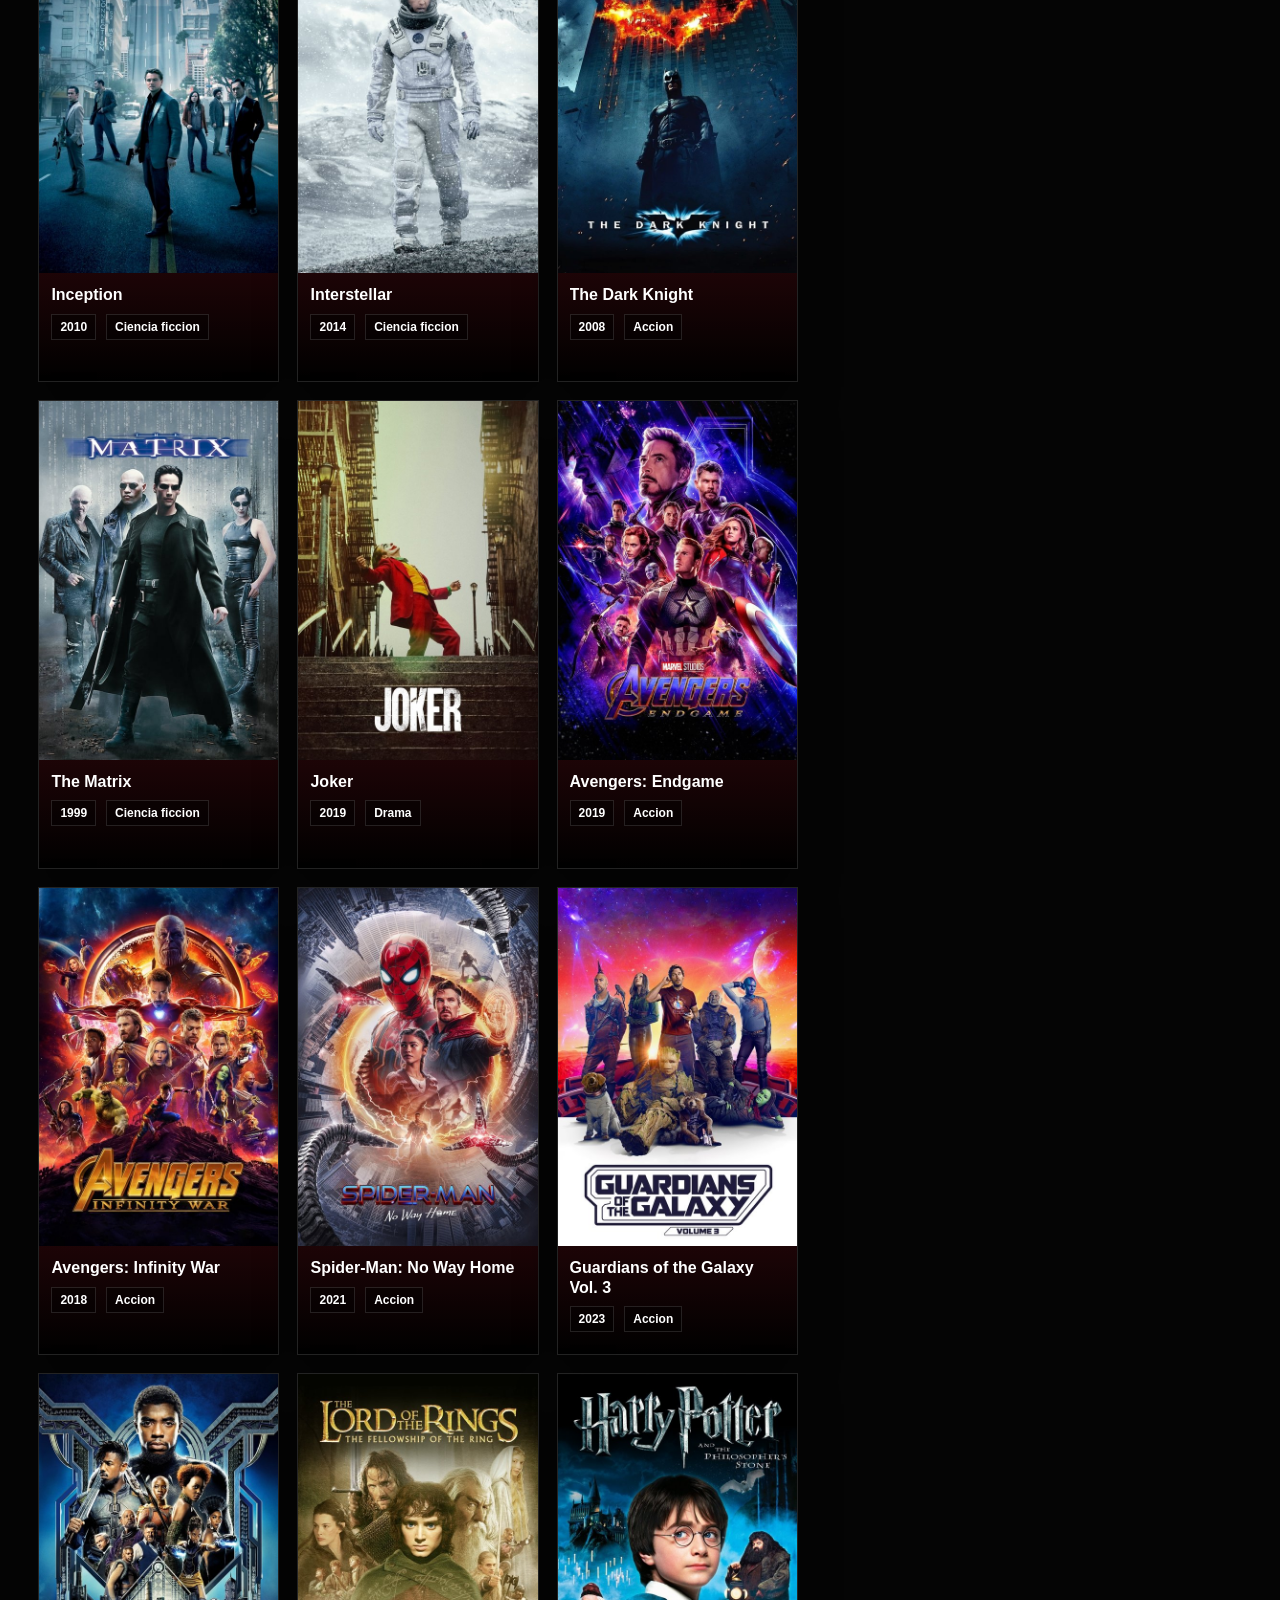
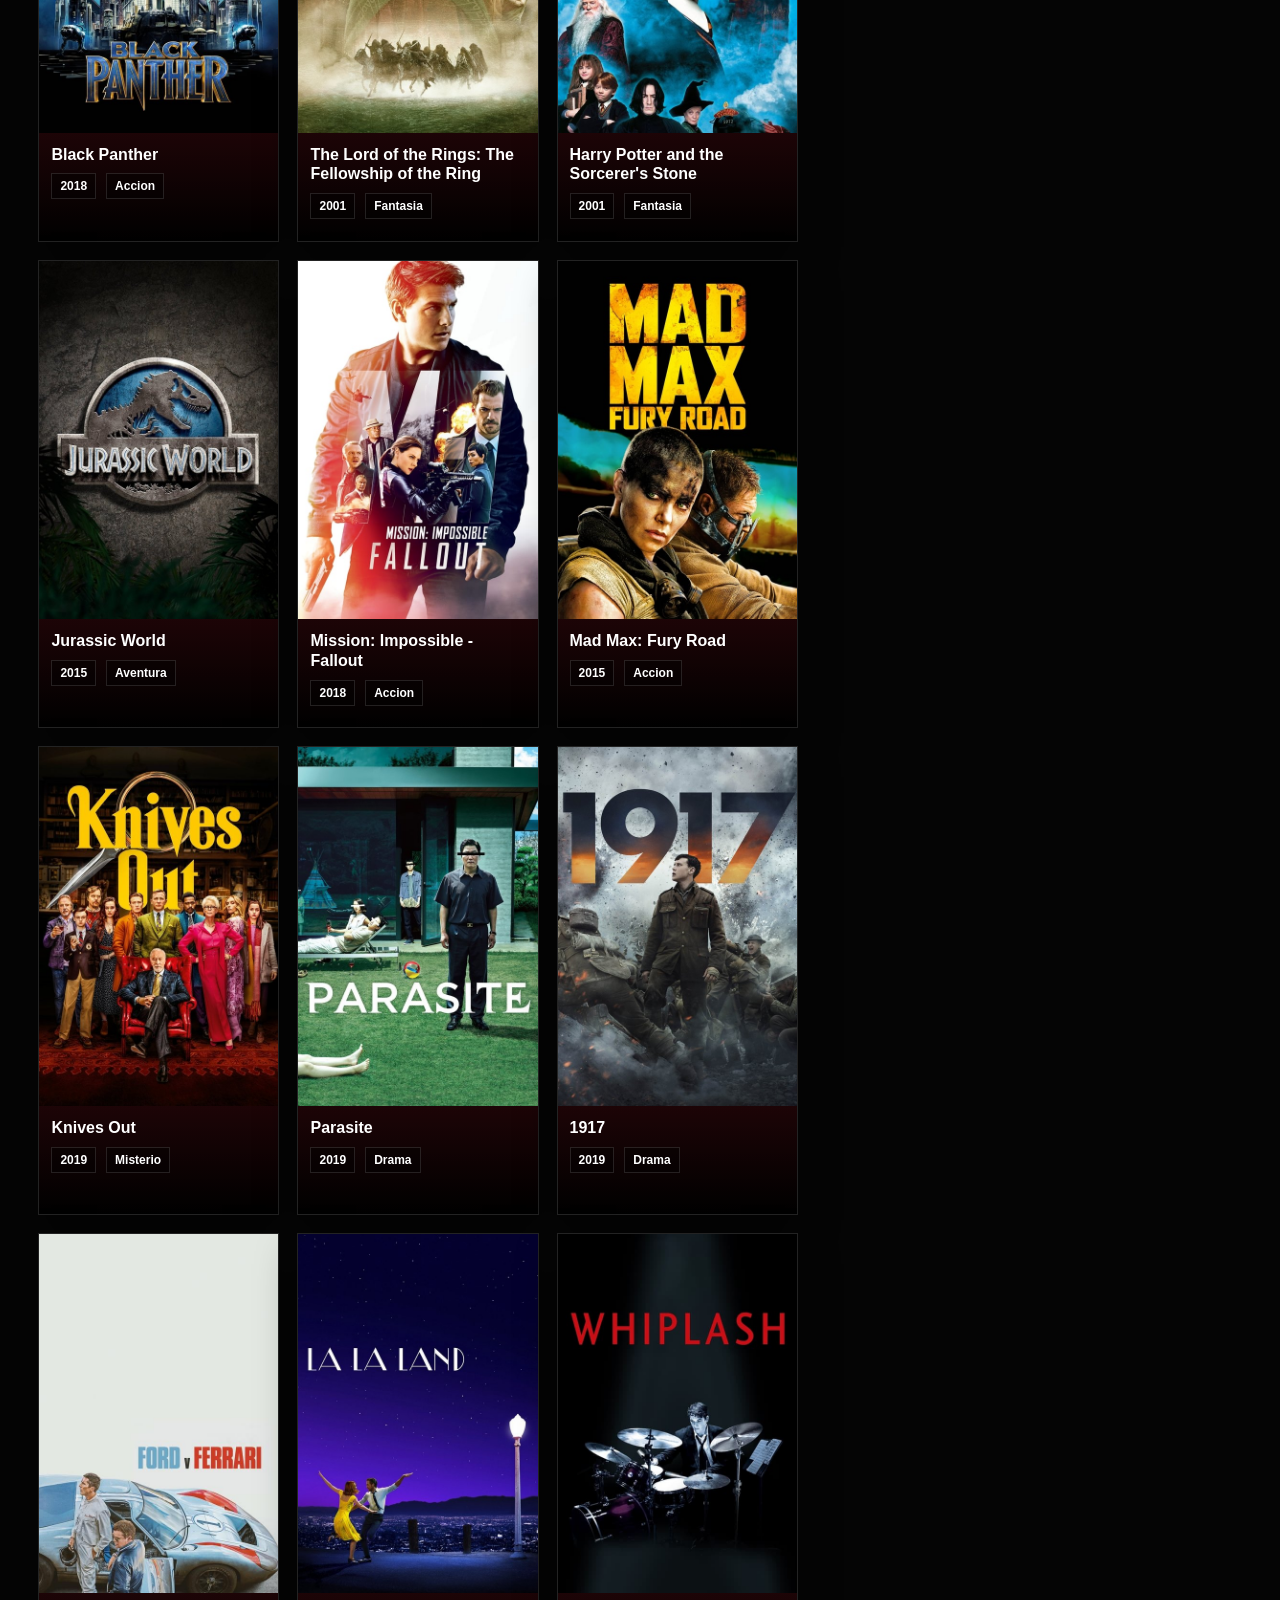
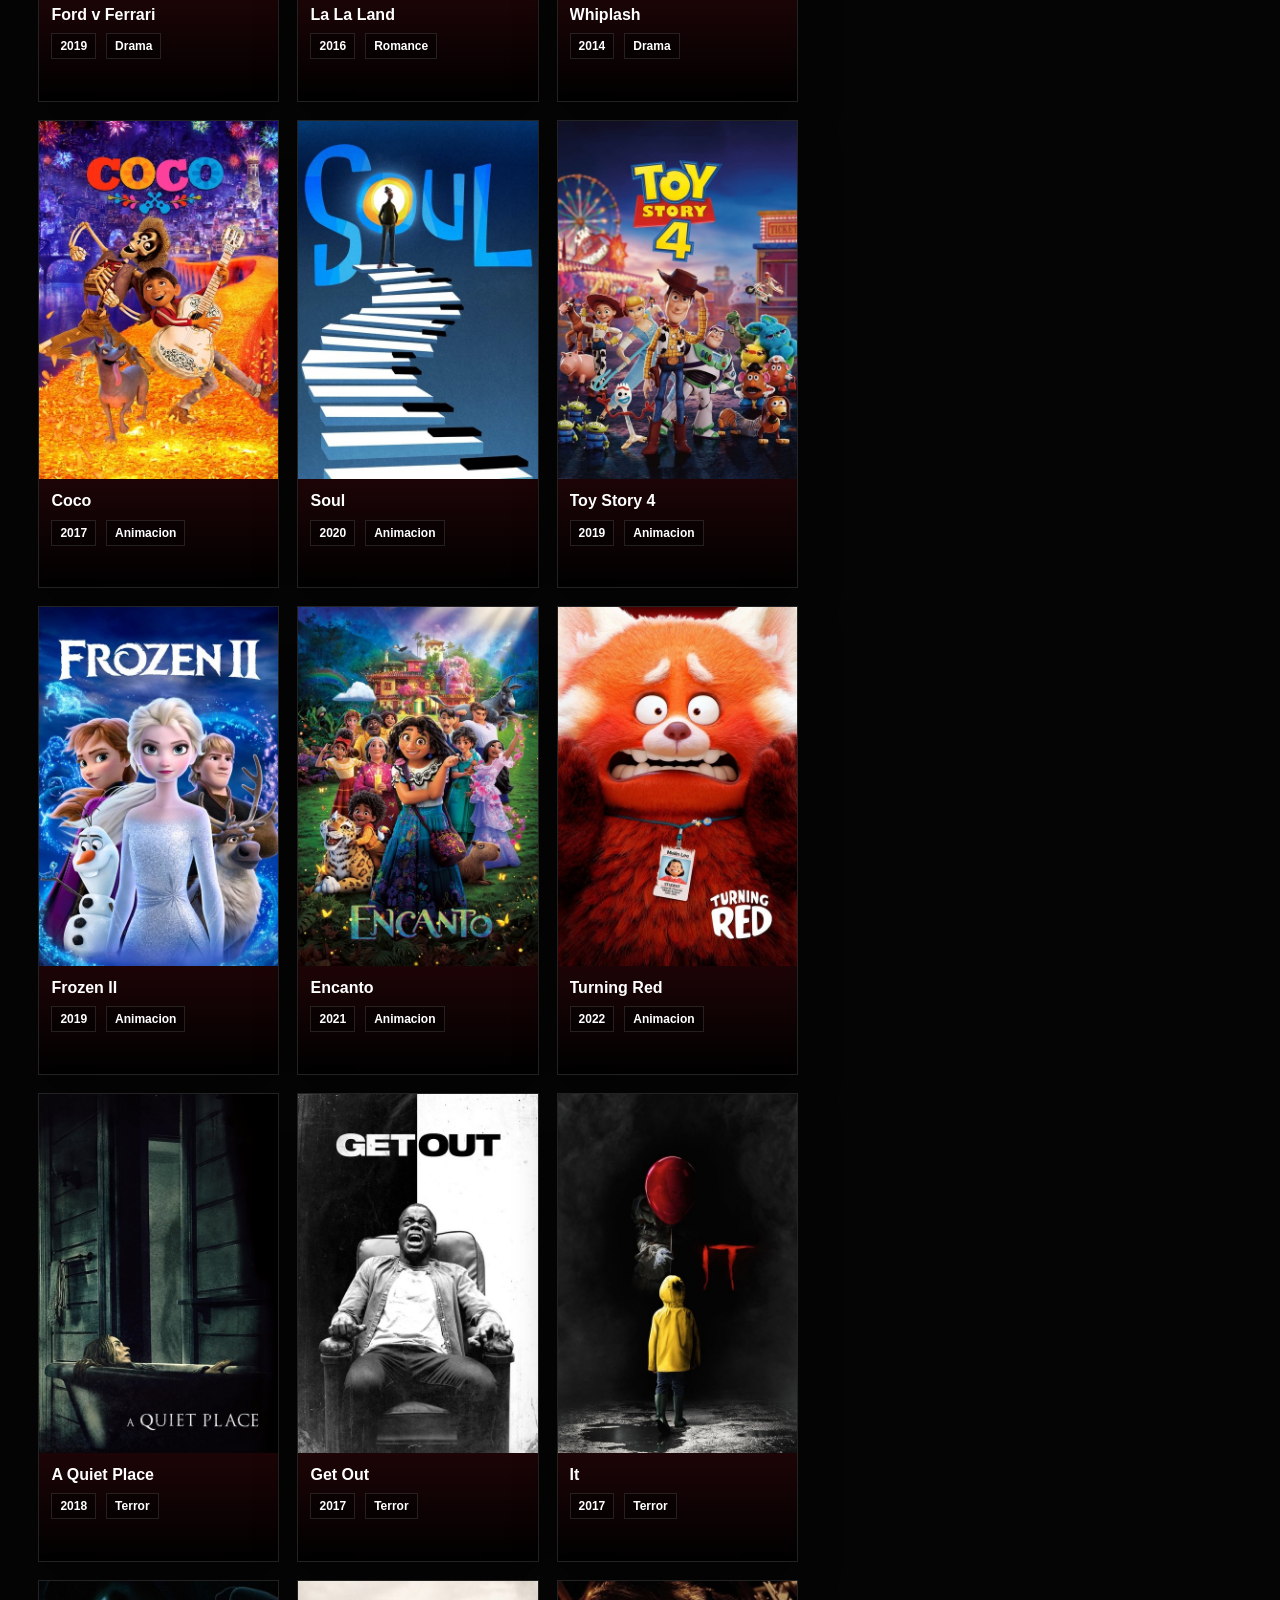
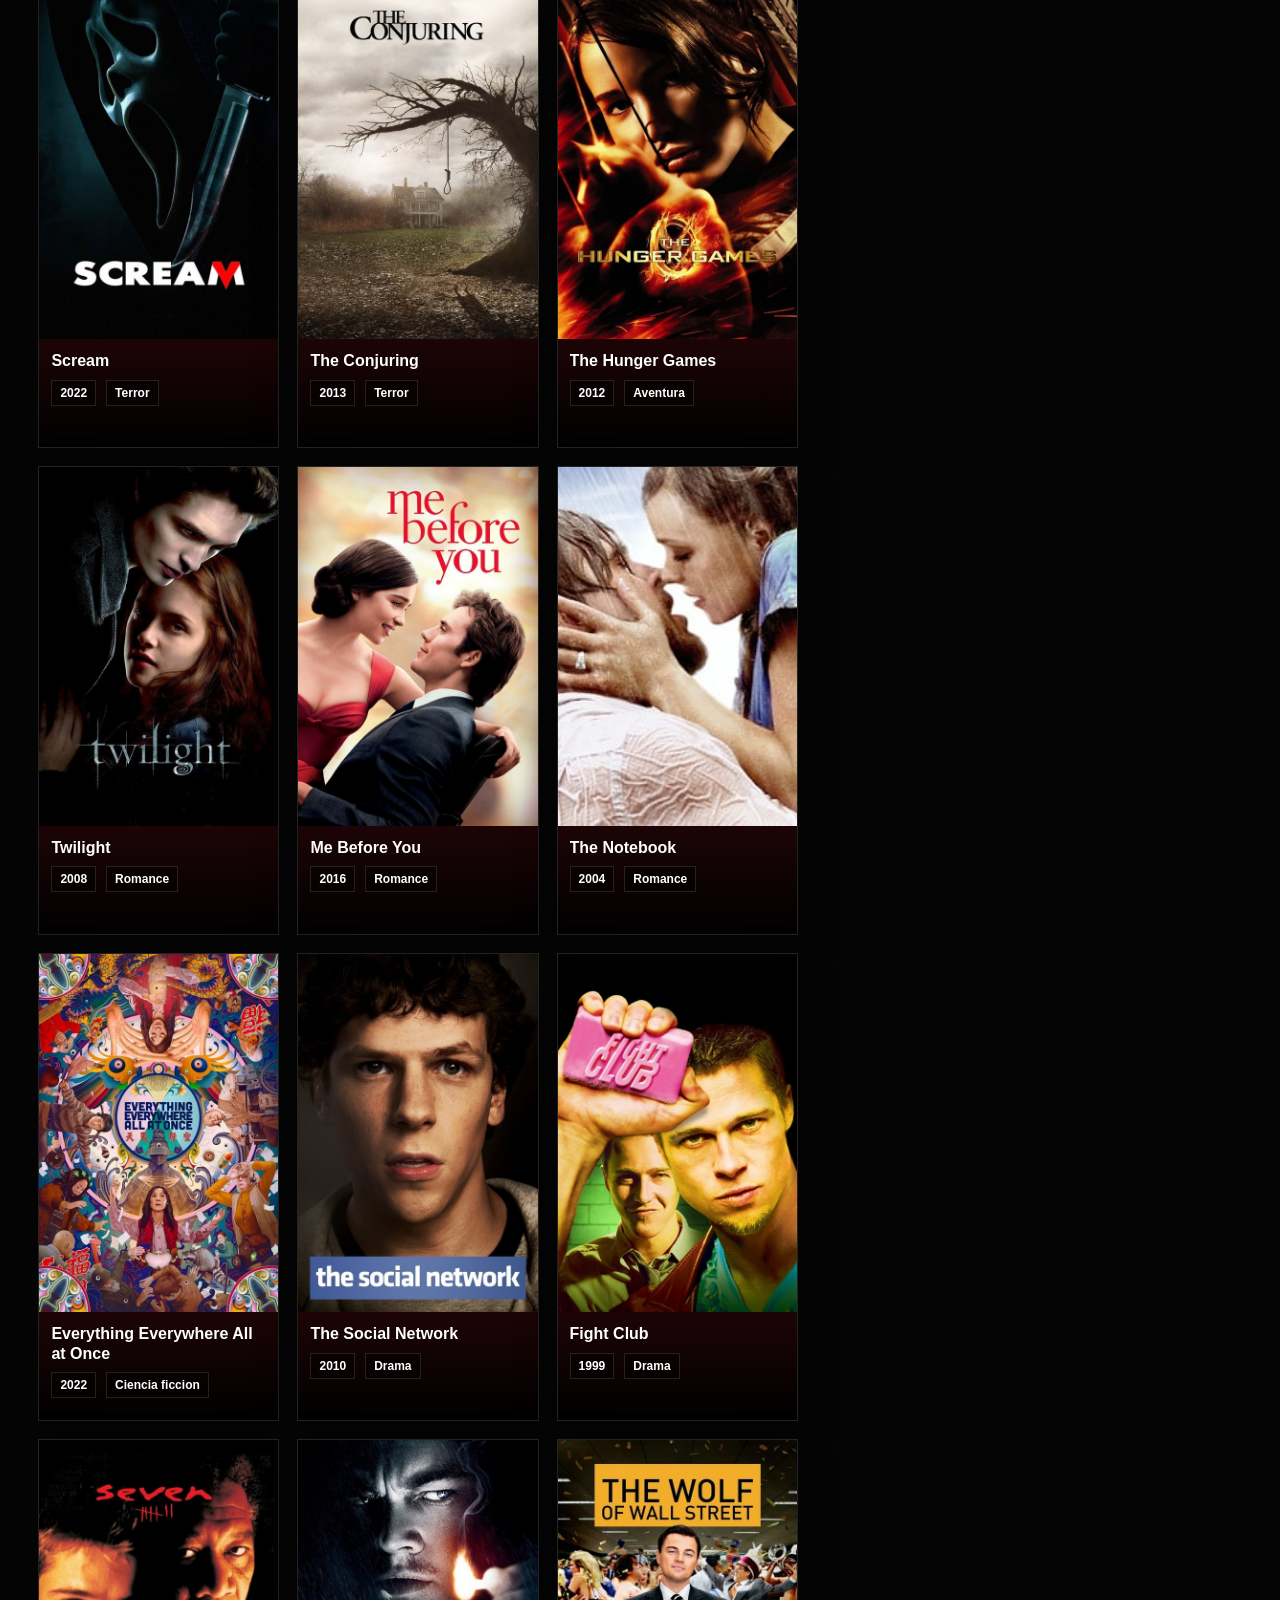
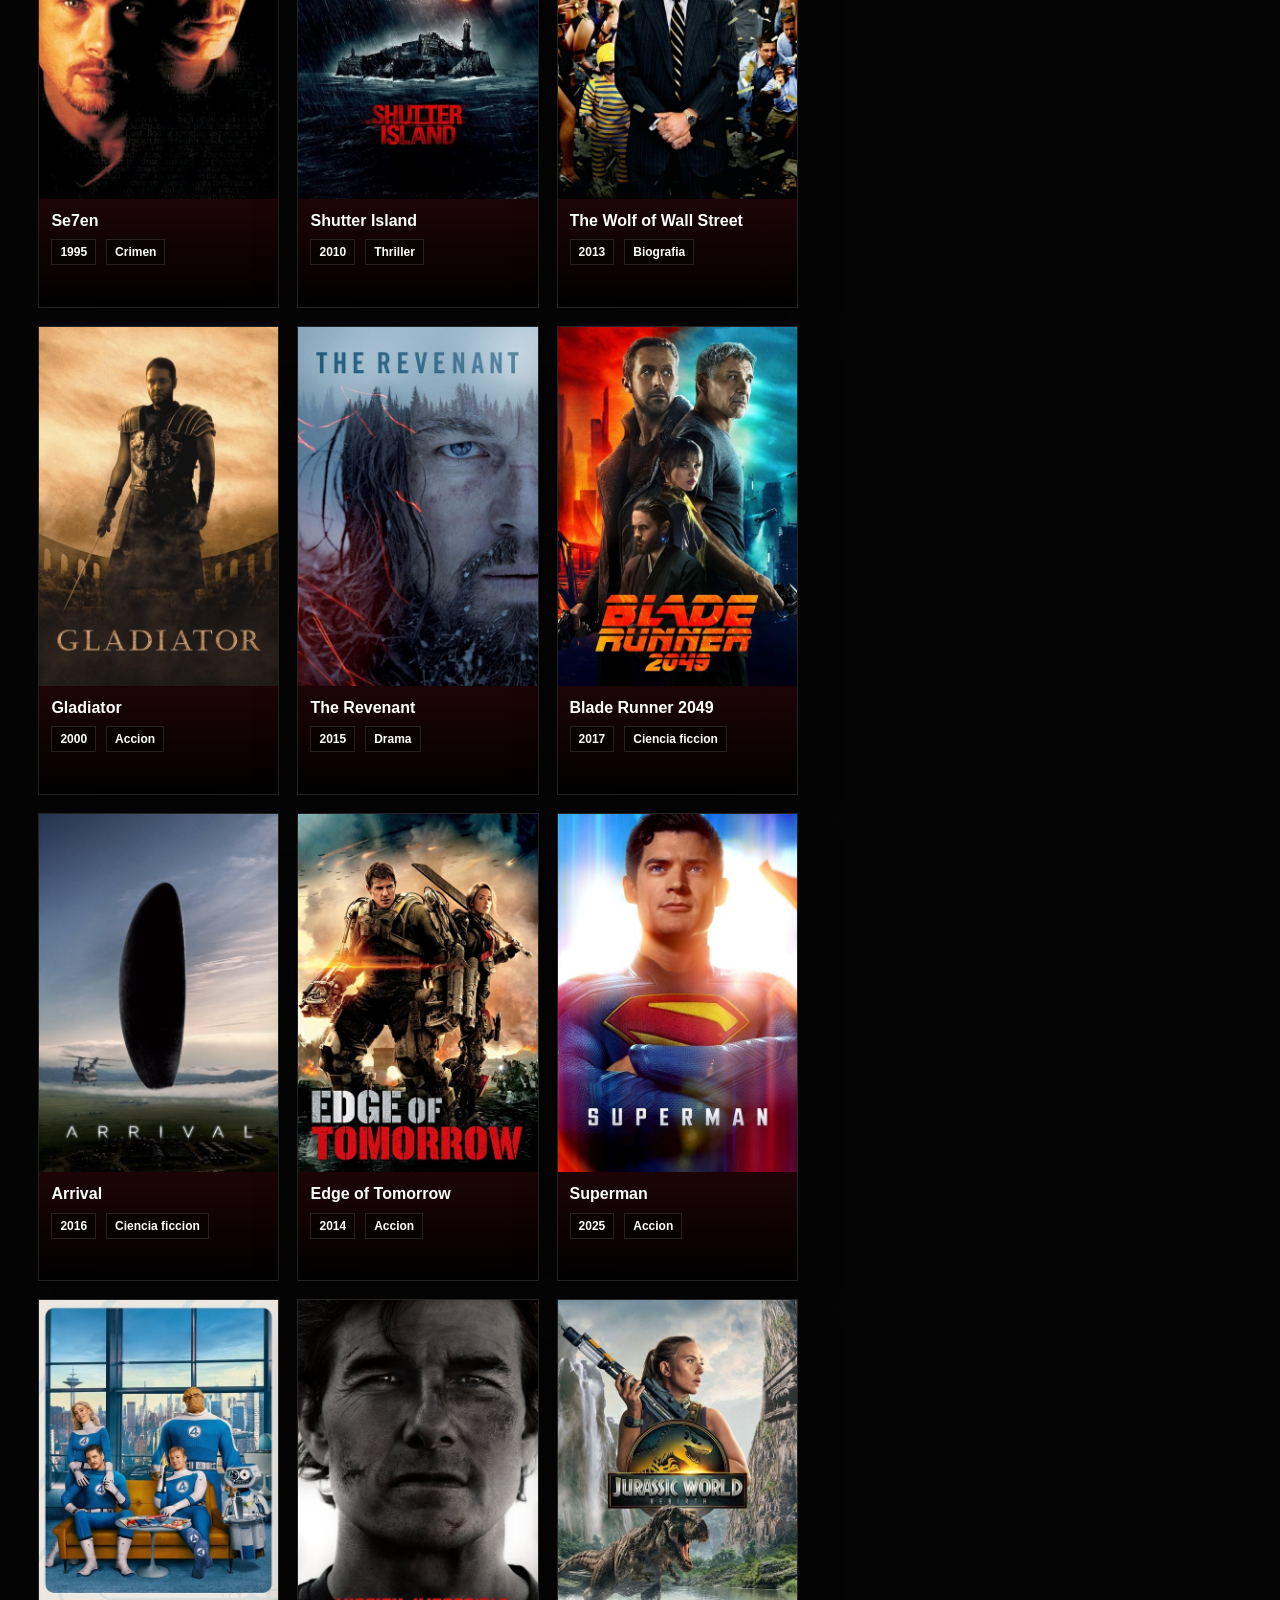
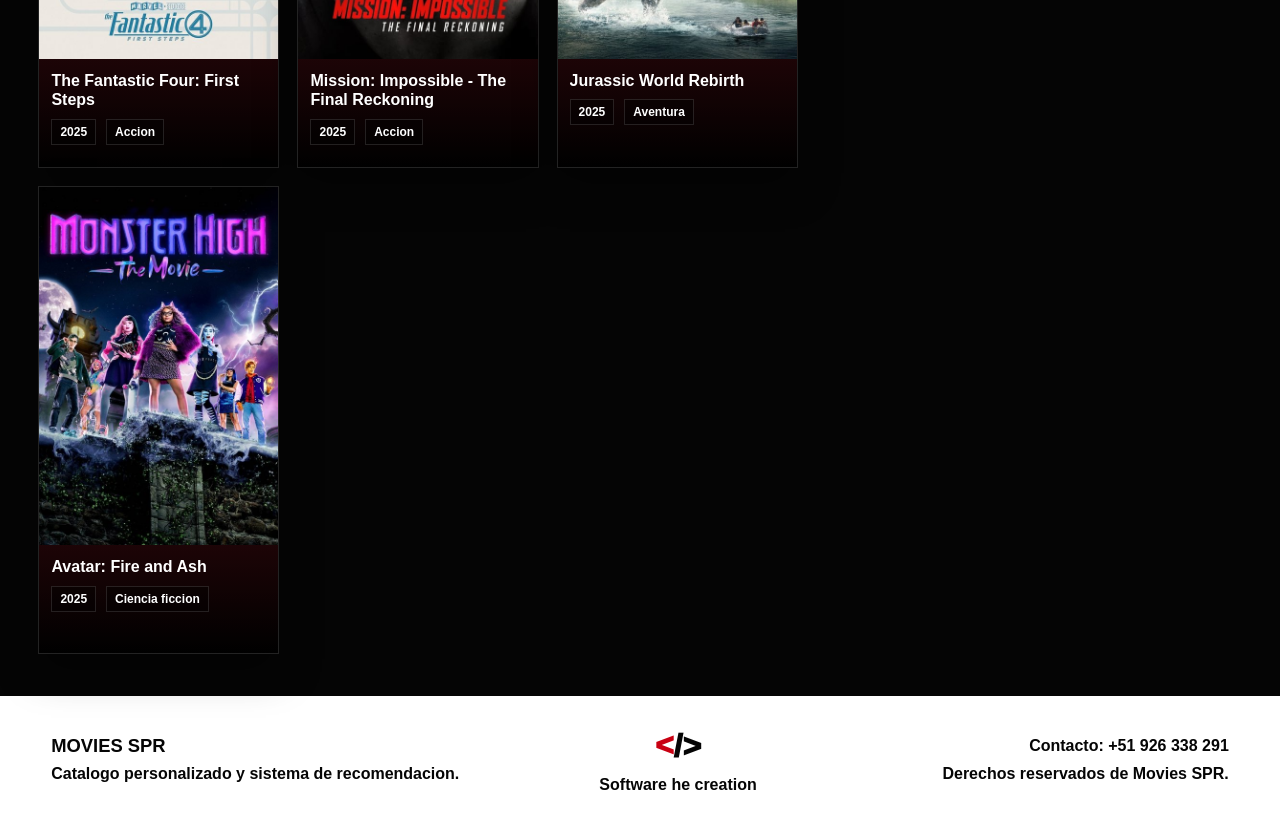
==== commit 0f70f008: "Corrige numero de contacto" ====
--- a/index.html
+++ b/index.html
@@ -149,7 +149,7 @@
       <span>Software he creation</span>
     </div>
     <div class="footer-contact">
-      <span>Contacto: +51 9266 338 291</span>
+      <span>Contacto: +51 926 338 291</span>
       <span>Derechos reservados de Movies SPR.</span>
     </div>
   </footer>
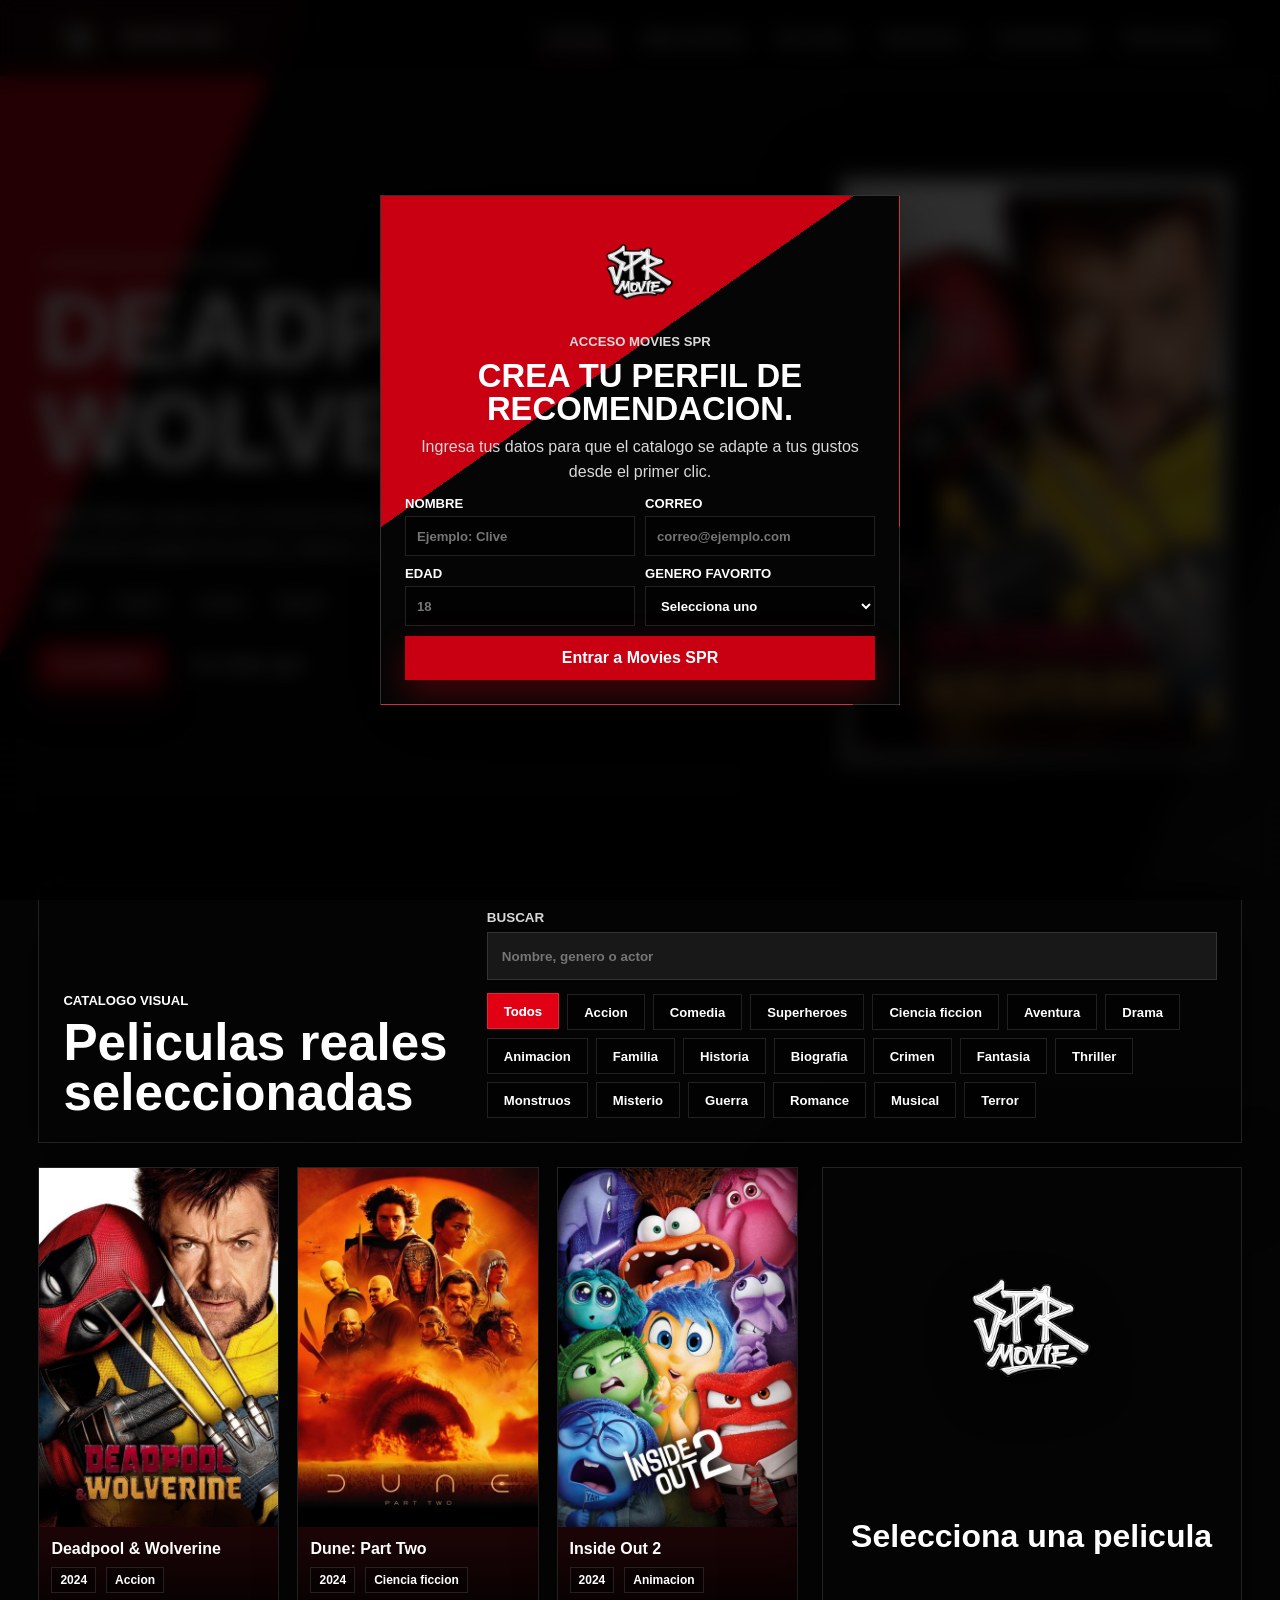
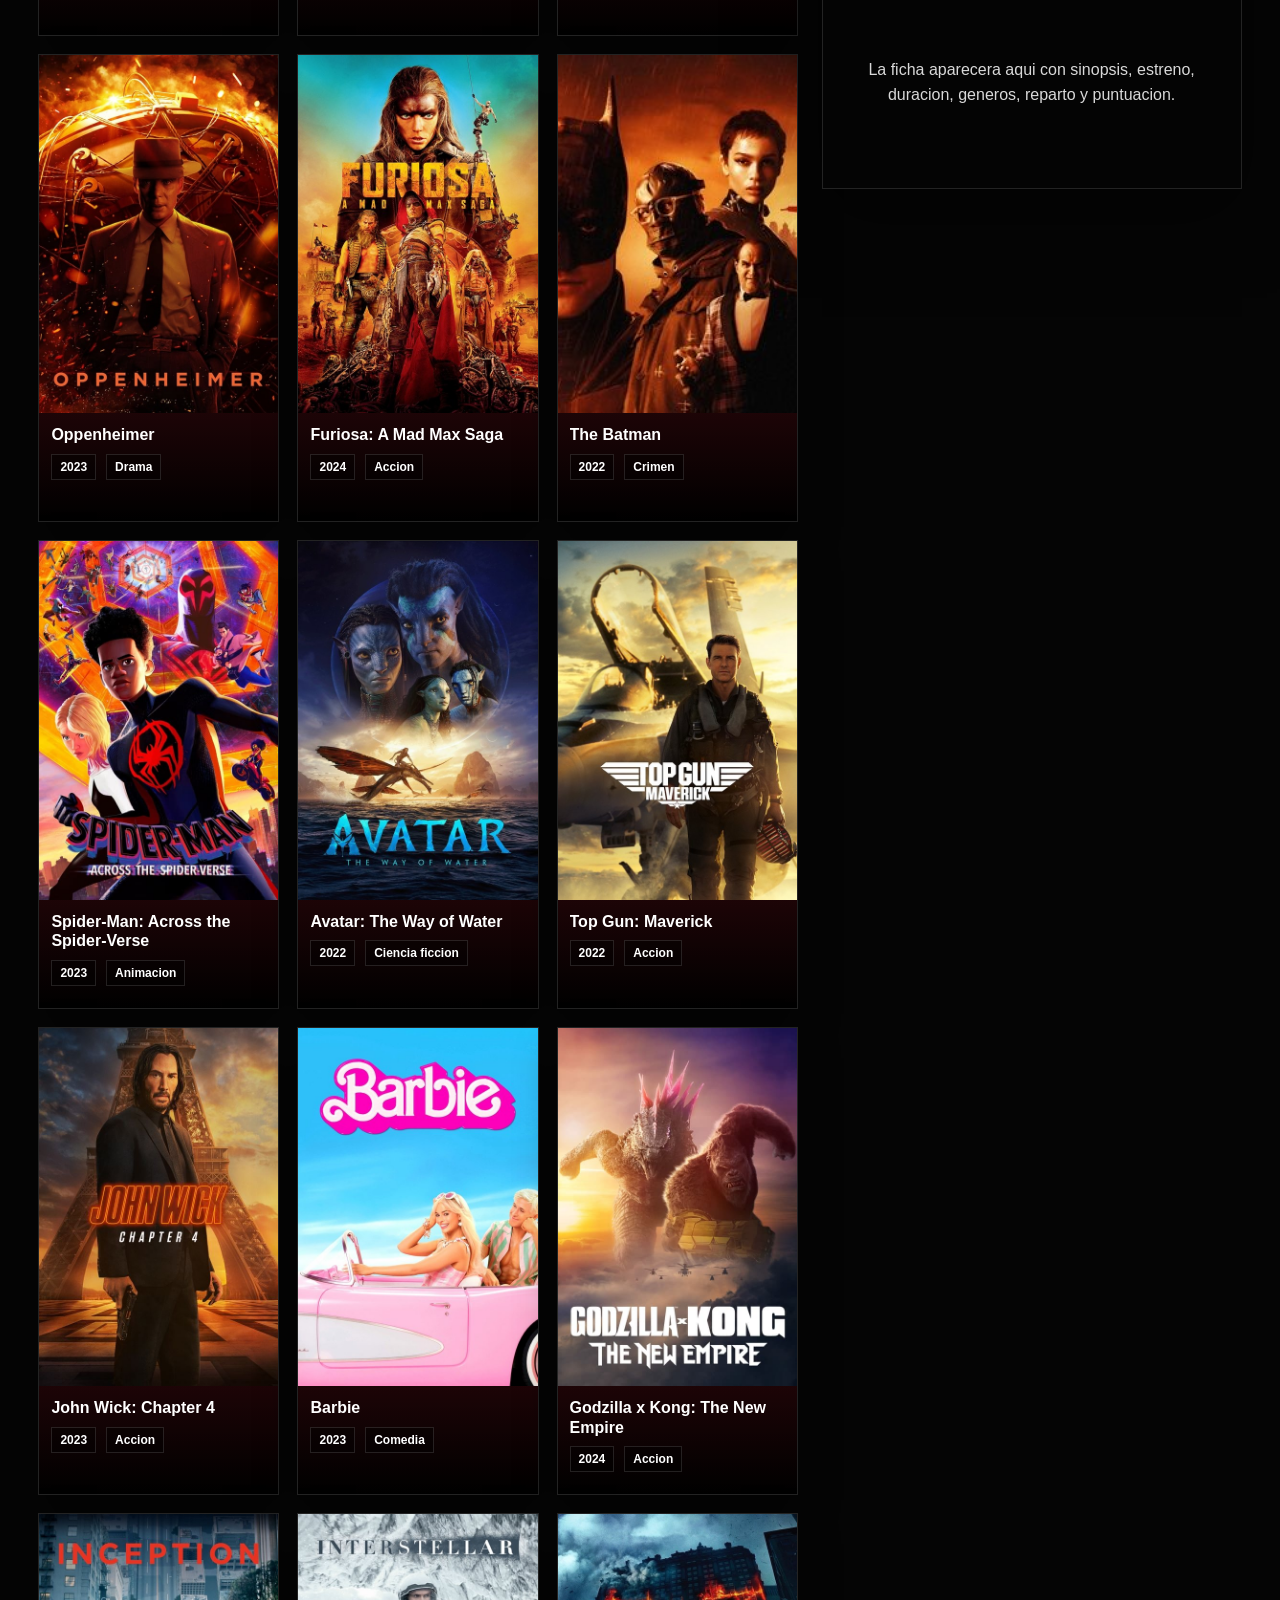
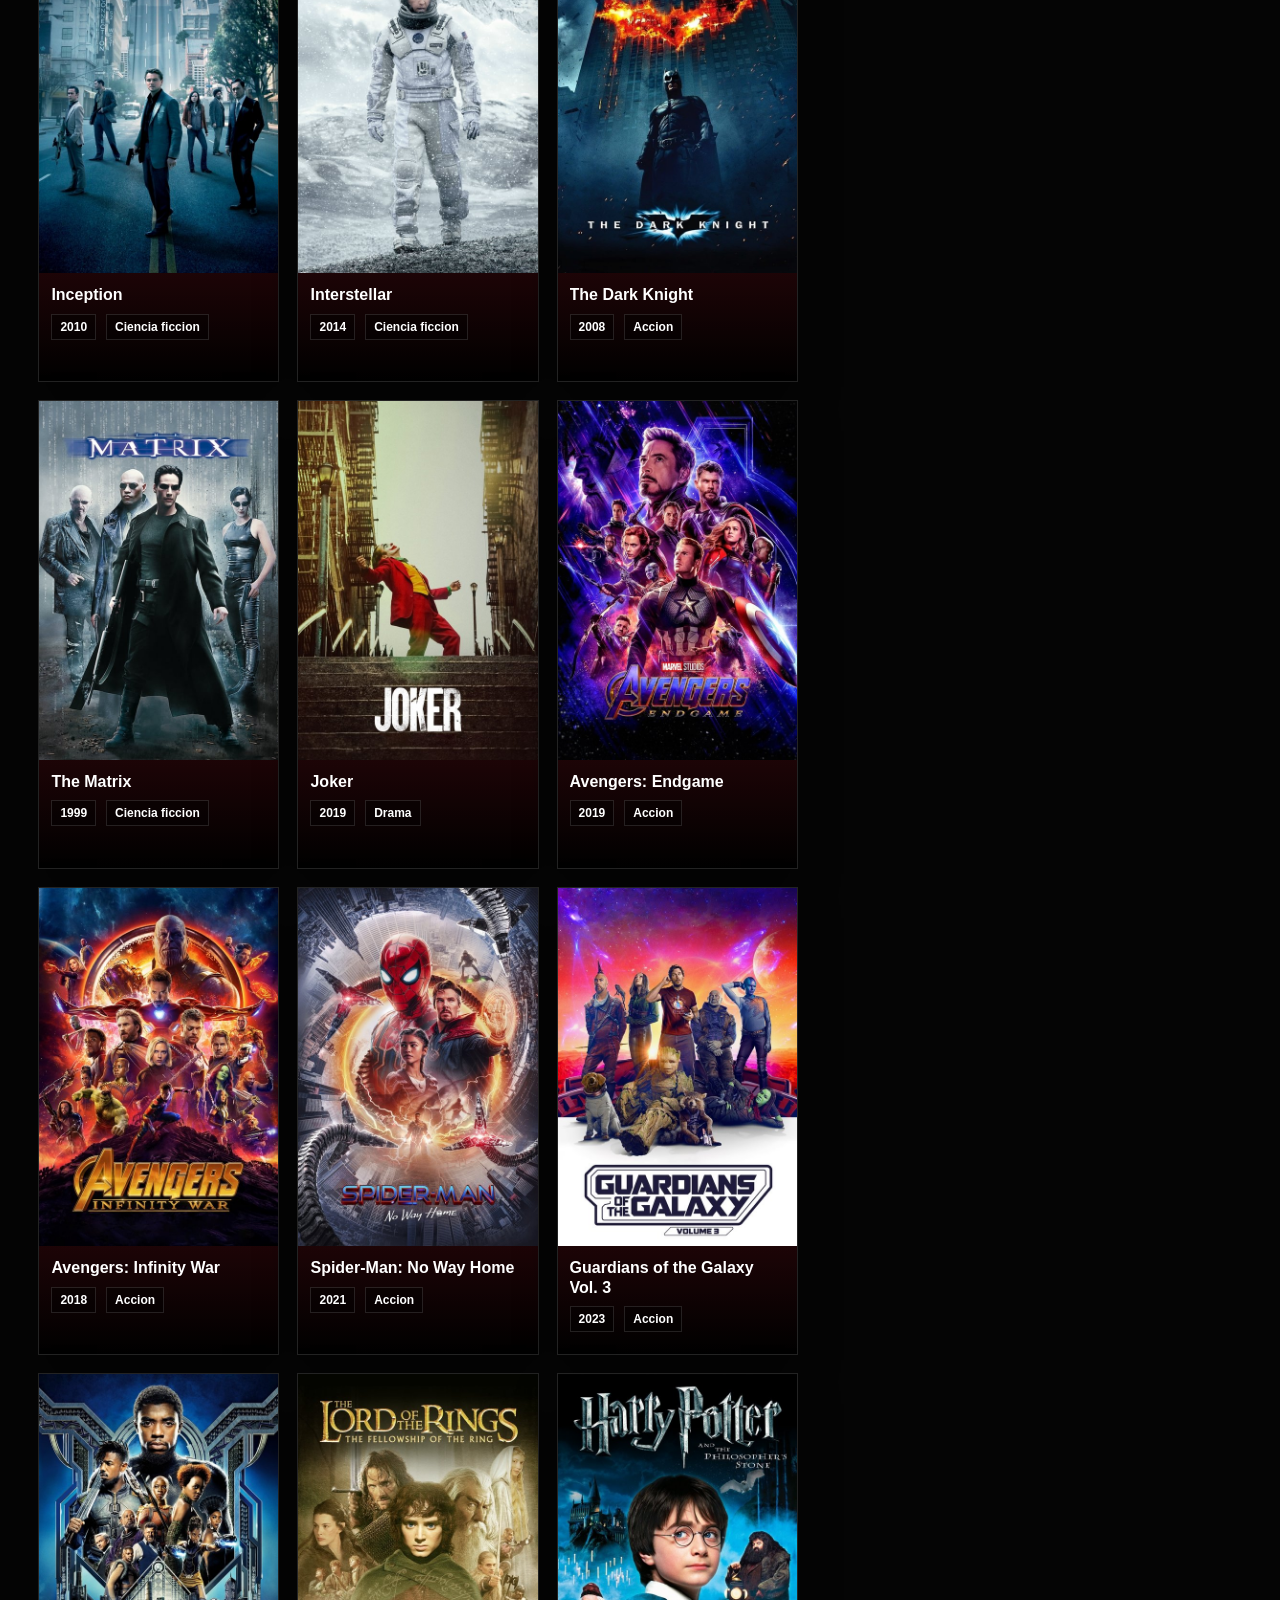
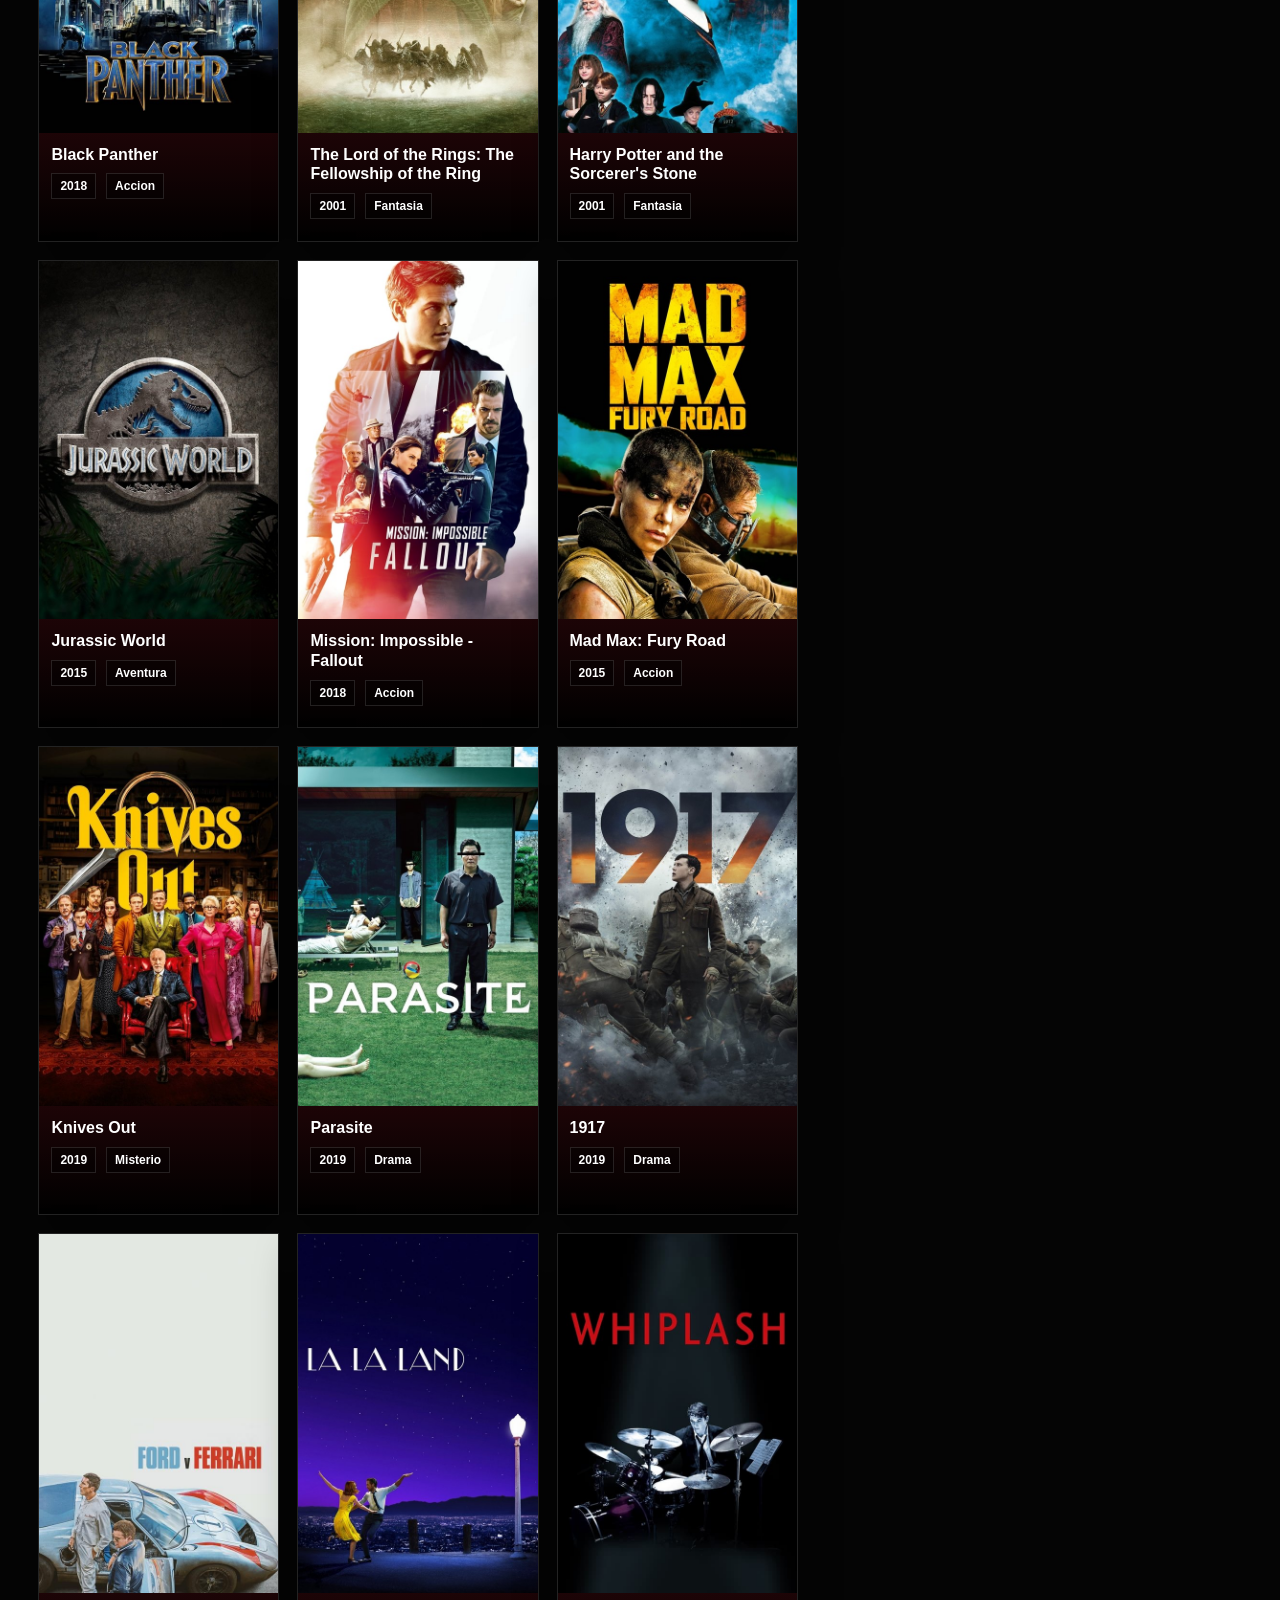
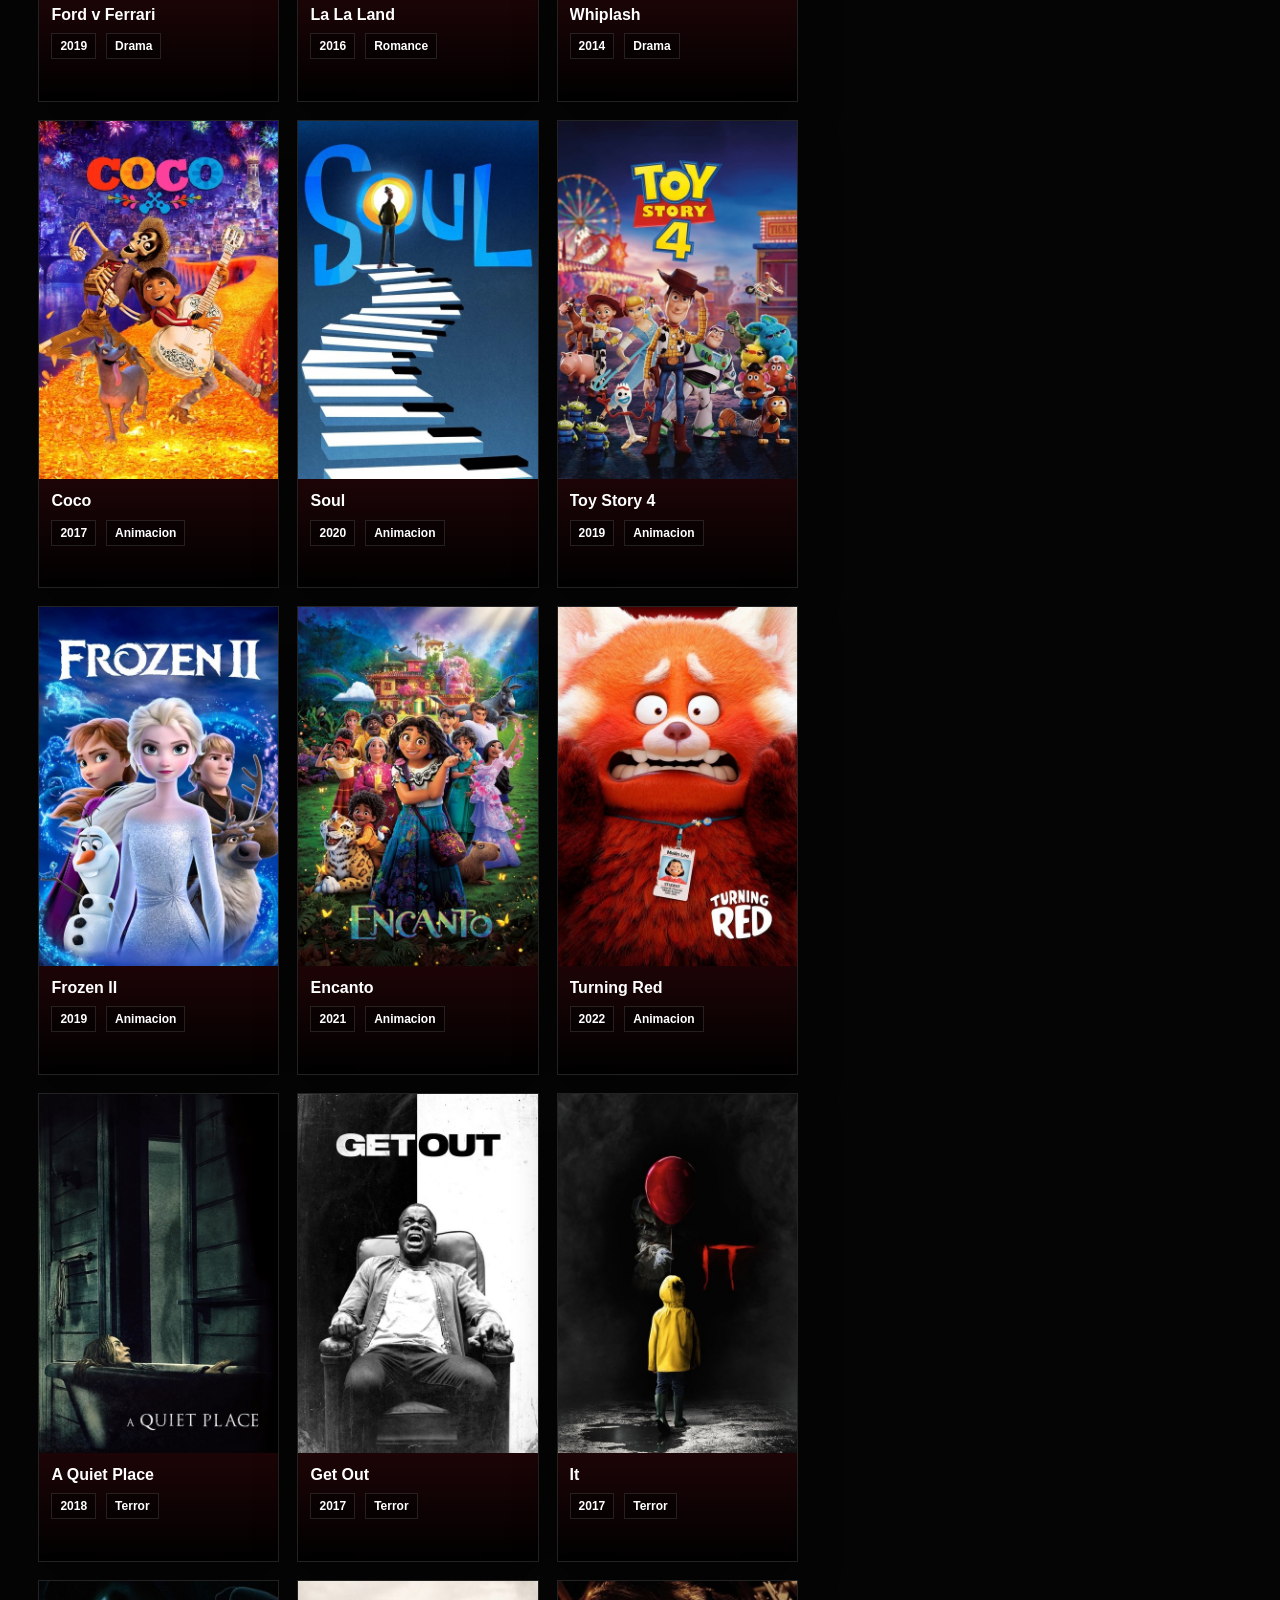
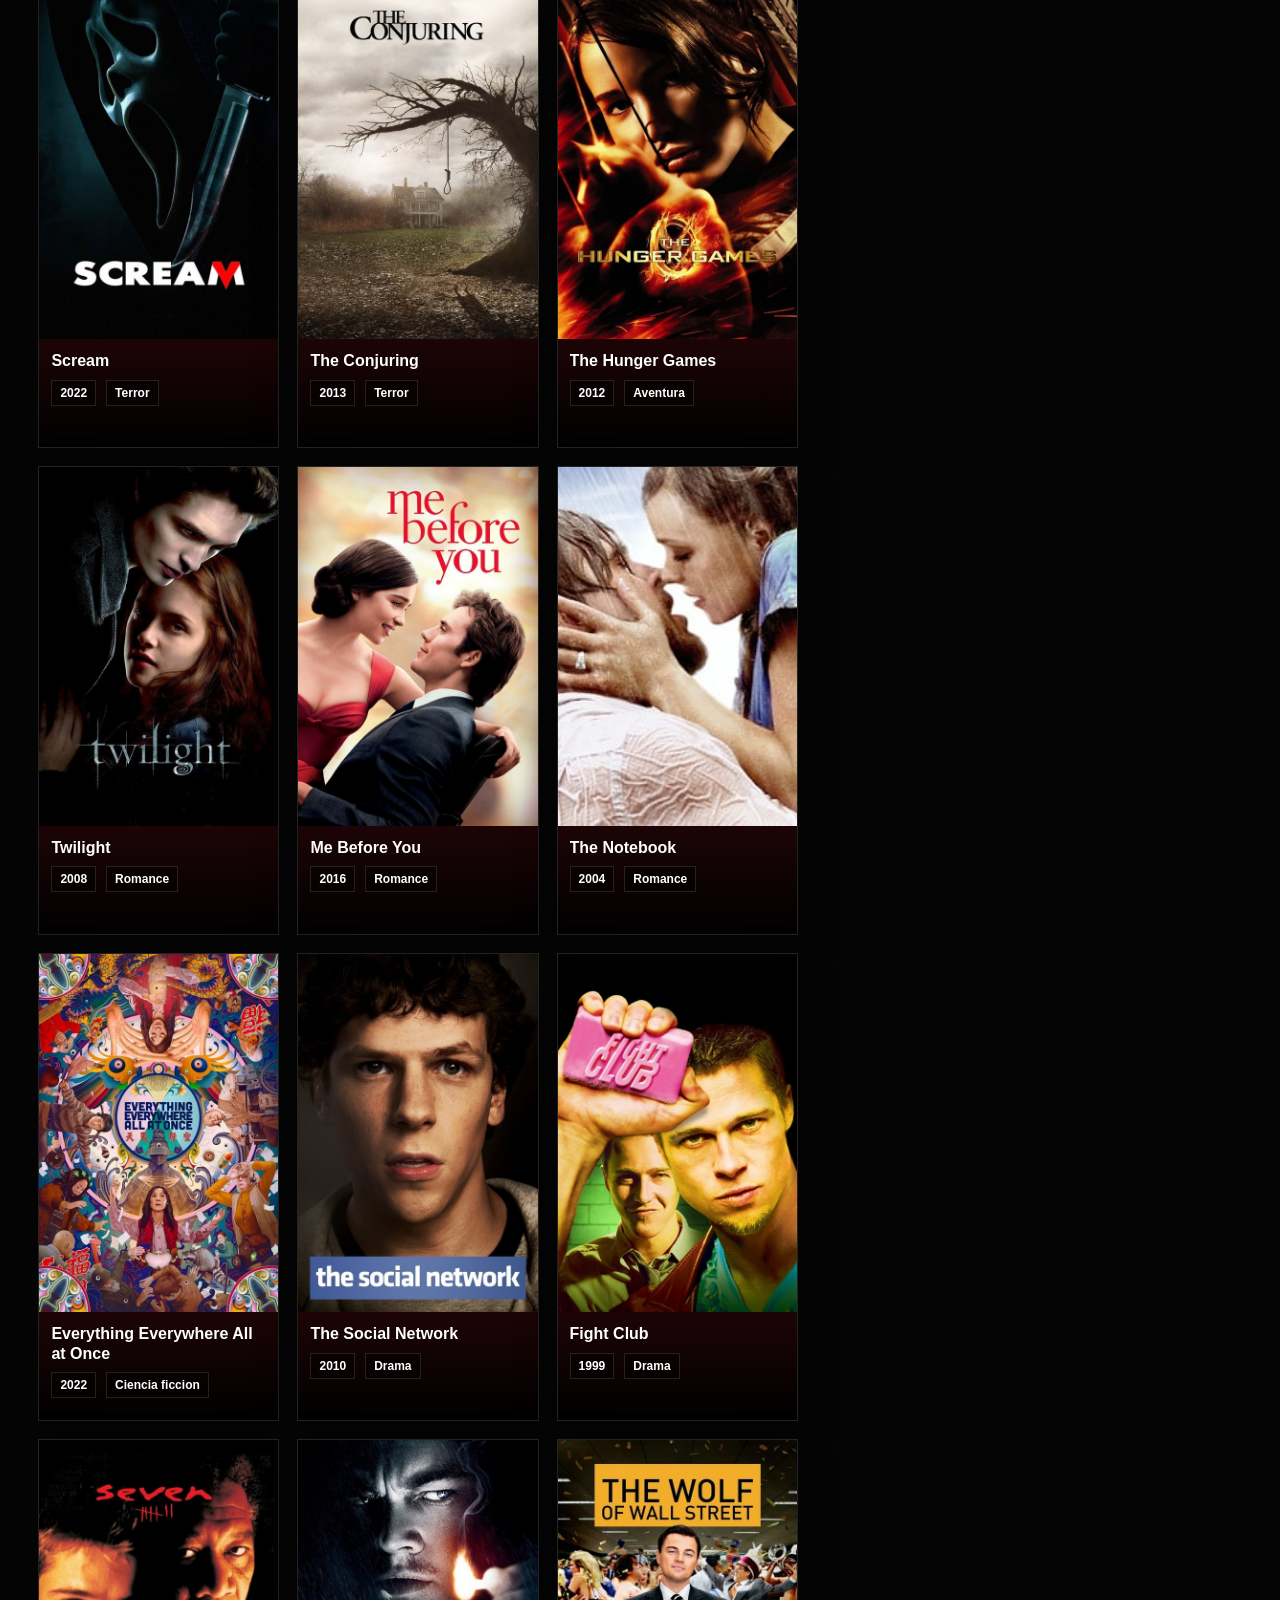
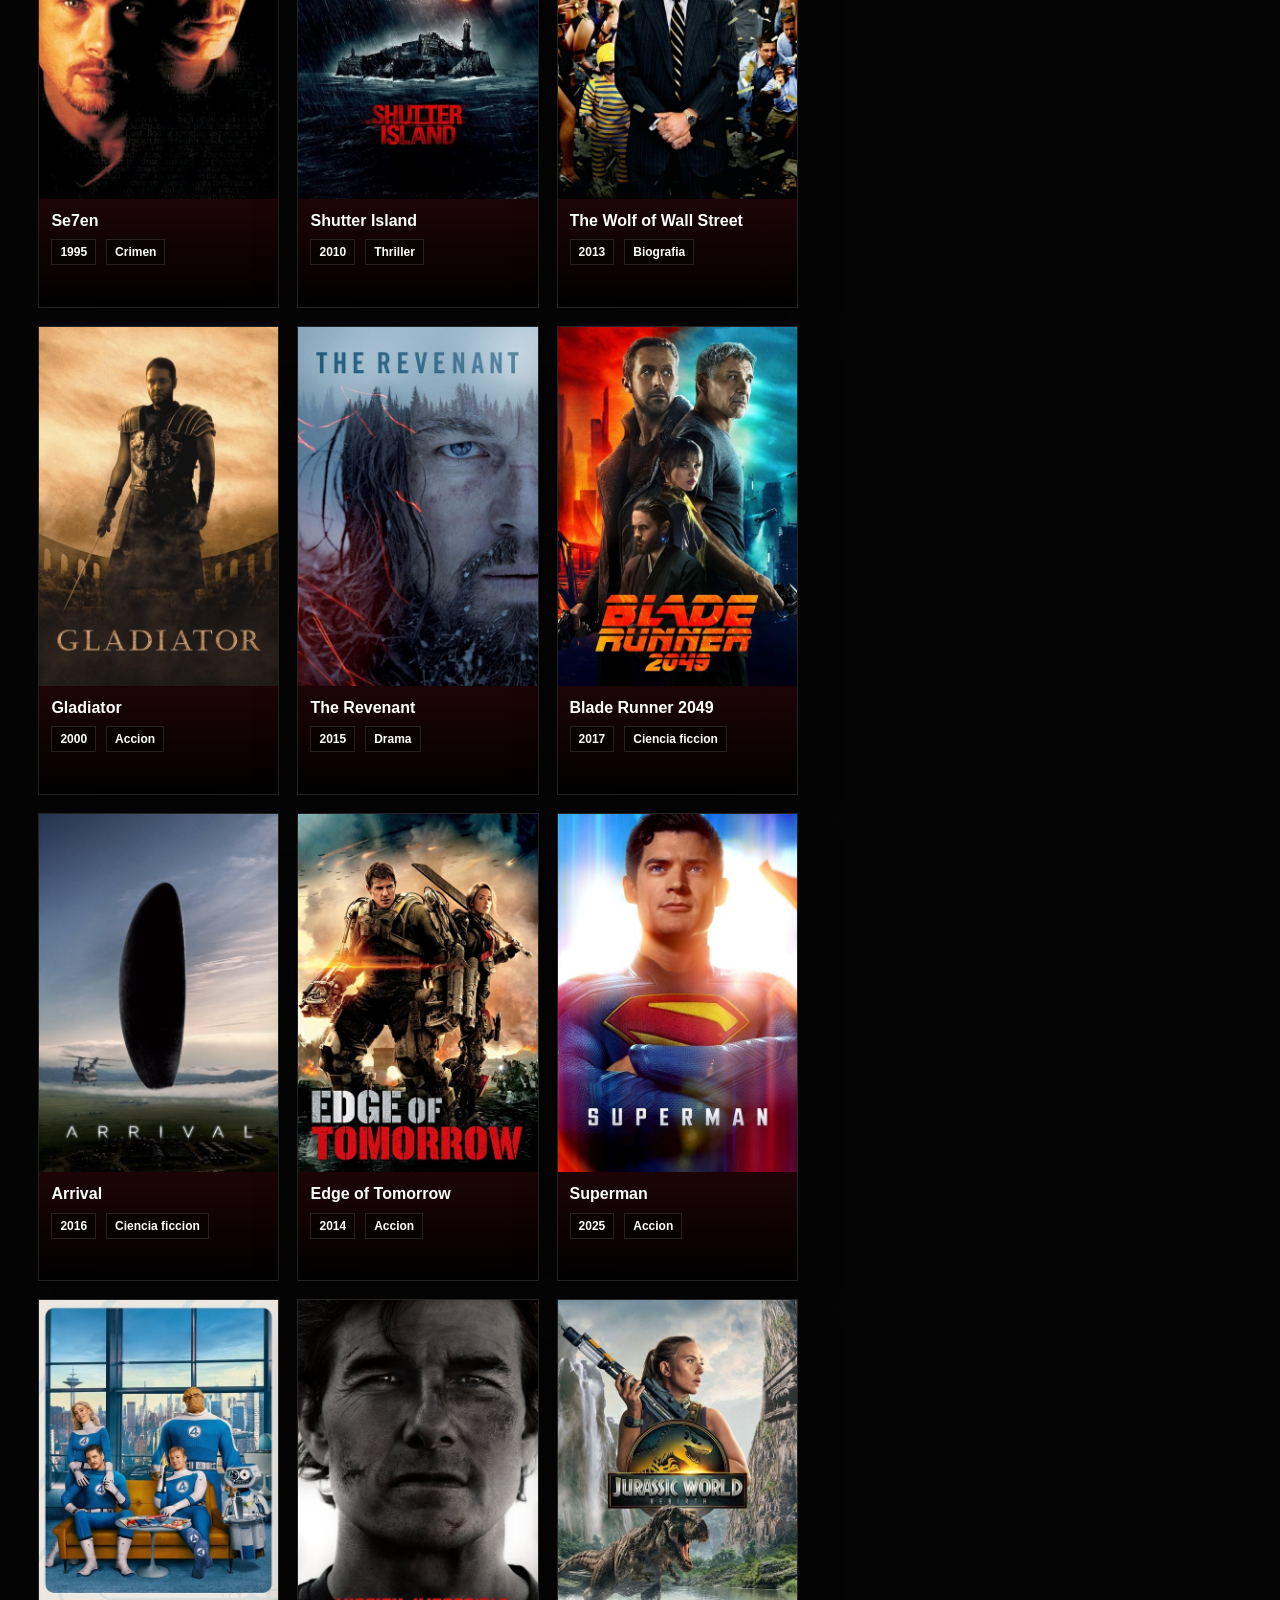
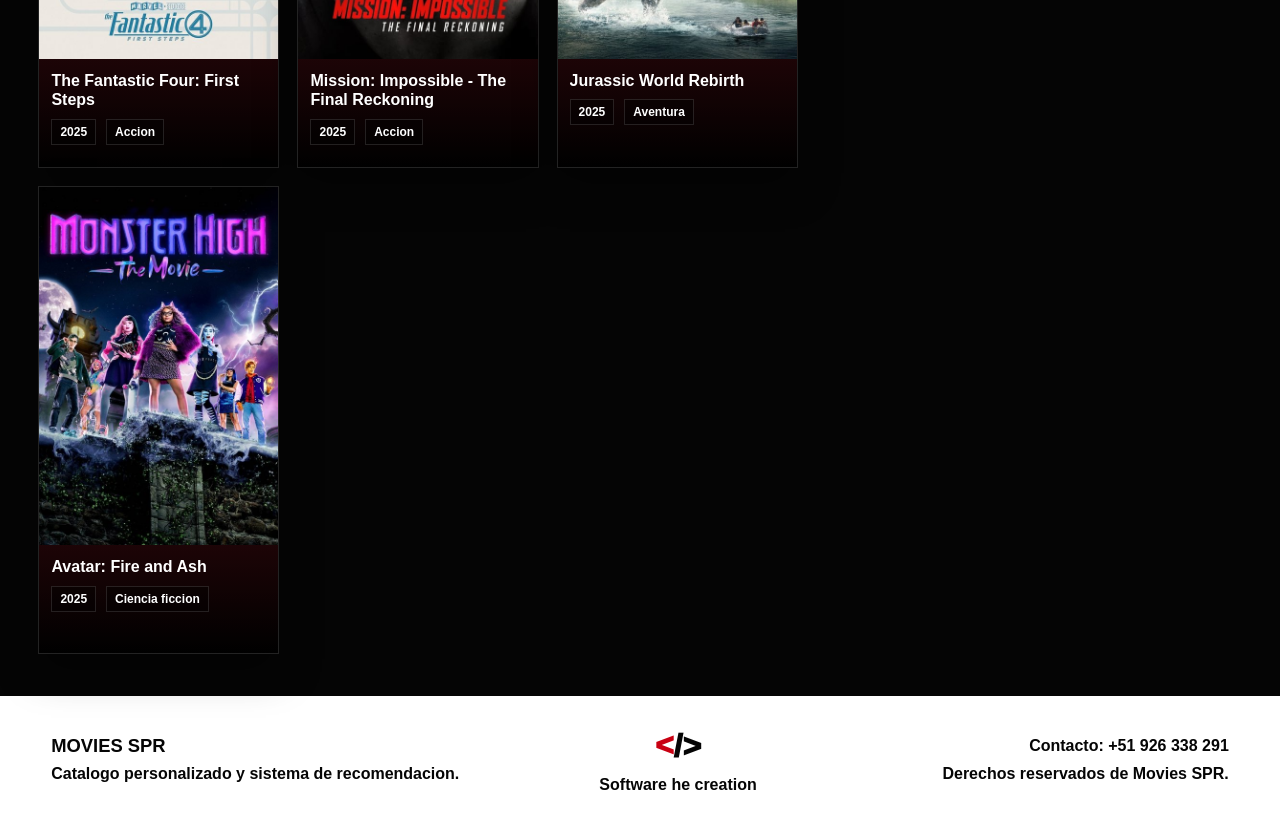
==== commit 64772ee0: "Actualiza duracion de Deadpool Wolverine" ====
--- a/index.html
+++ b/index.html
@@ -79,7 +79,7 @@
         <p>Wade Wilson vuelve con su humor brutal y se cruza con Wolverine en una aventura multiversal cargada de accion, cameos y caos estilo Marvel.</p>
         <div class="hero-meta">
           <span>2024</span>
-          <span>127 min</span>
+          <span>2:08:37</span>
           <span>Accion</span>
           <span>Marvel</span>
         </div>
